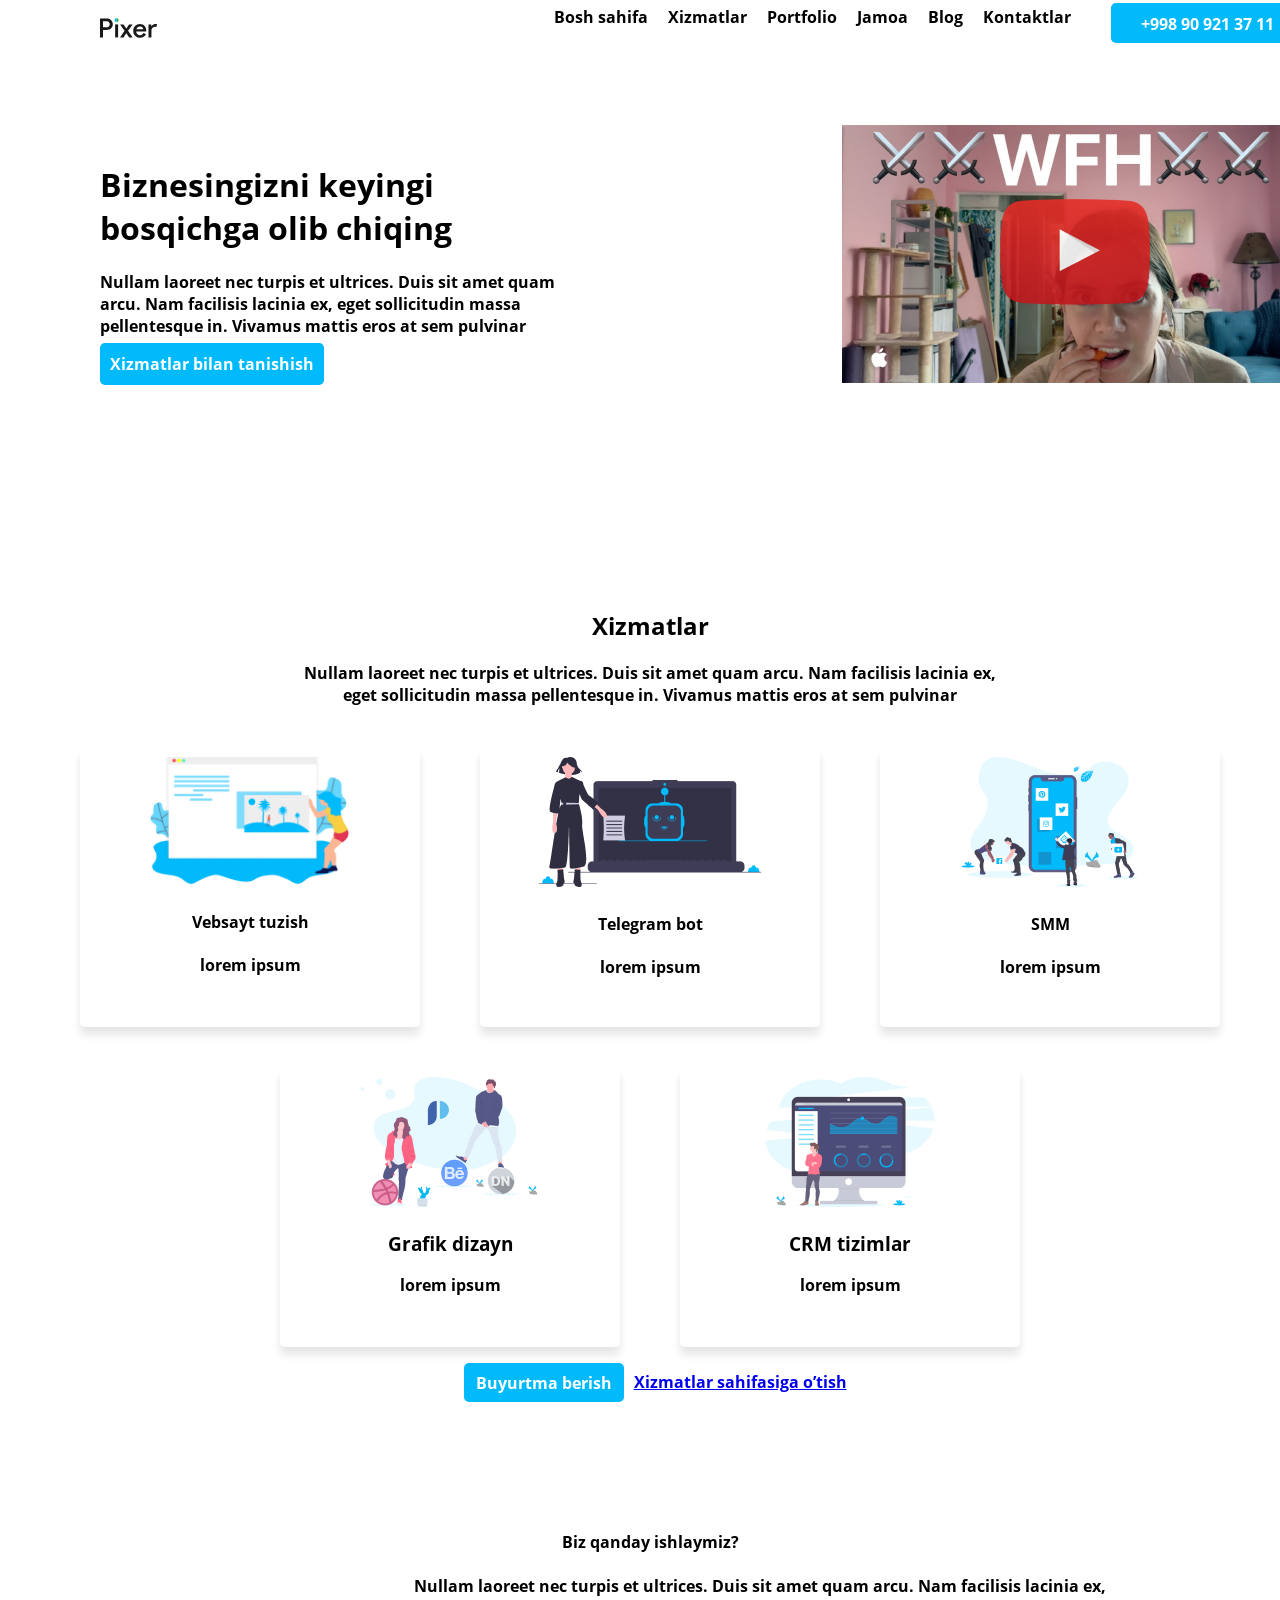
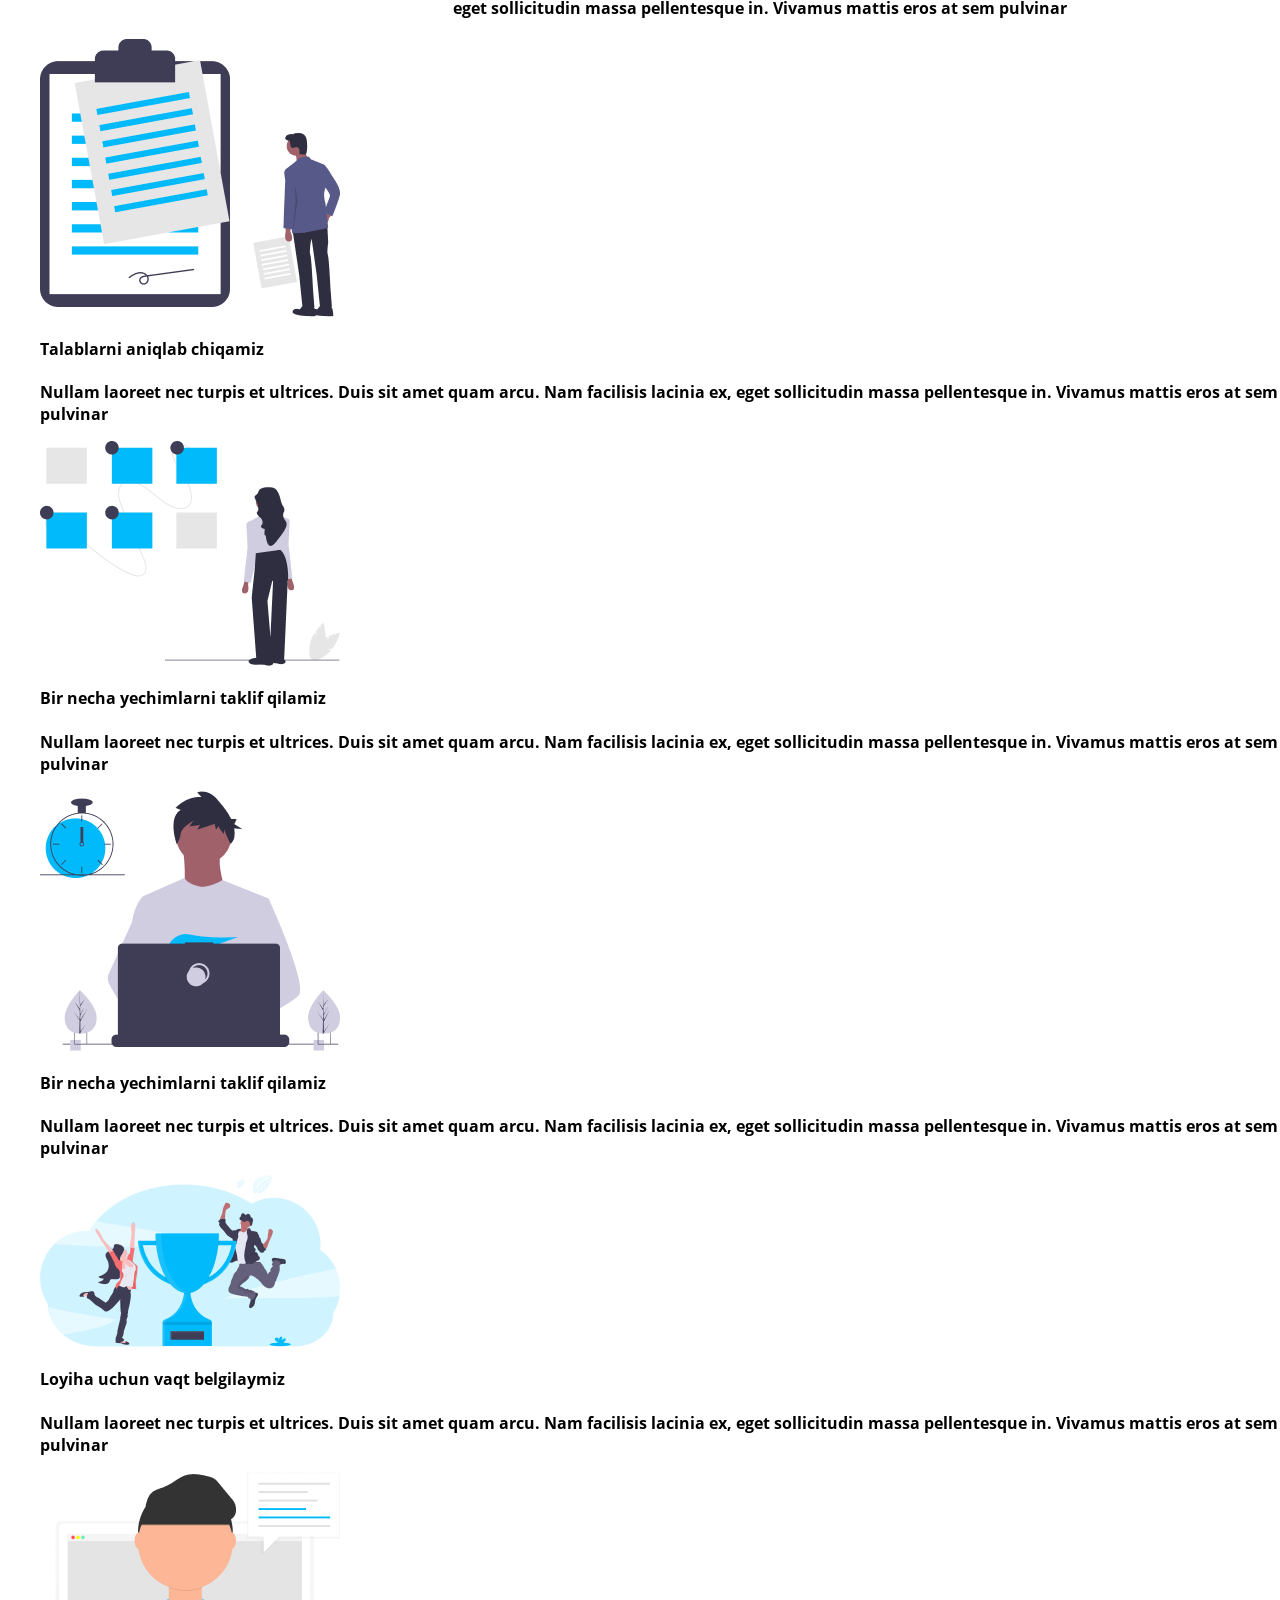
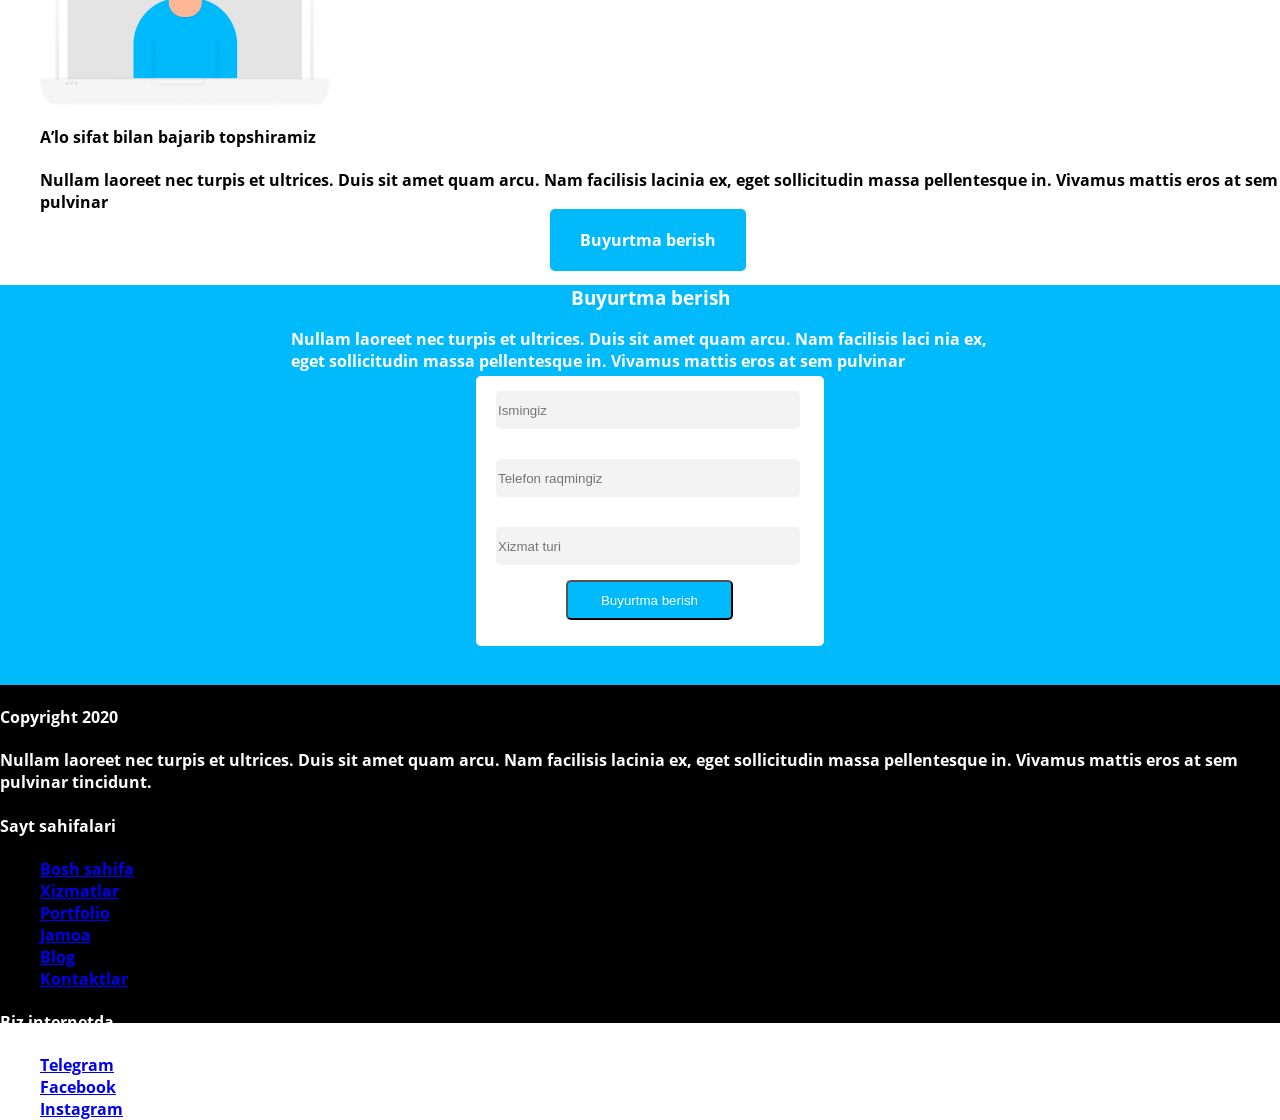
==== index.html @ ccc2ff56 "first exam" ====
<!DOCTYPE html>
<html lang="en">
<head>
    <meta charset="UTF-8">
    <meta http-equiv="X-UA-Compatible" content="IE=edge">
    <meta name="viewport" content="width=device-width, initial-scale=1.0">
    <title>Imtihon</title>
    <link rel="stylesheet" href="css/notmalize.css">
    <link rel="stylesheet" href="css/style.css">
    <link rel="stylesheet" href="css/fonts.css">
</head>
<body>
    <div class="container">
        <div class="sitenav">
            <img class="logo" src="img/logo.svg" alt="logo">
            <nav class="nav">
                <ul class="list">
                    
                    <li><a class="link no1" href="#">Bosh sahifa</a></li>
                    <li><a class="link no2" href="#">Xizmatlar</a></li>
                        <div class="dropdown_menu">
                            <ul class="sub-menu">
                                <li class="sub-menu-item"><a class="sub-menu-link" href="#">Prising</a></li>
                                <li><a href="#">Prising</a></li>
                                <li><a href="#">Prising</a></li>
                                <li><a href="#">Prising</a></li>
                            </ul>
                        </div>                    

                    <li><a class="link" href="#">Portfolio</a></li>
                    <li><a class="link" href="#">Jamoa</a></li>
                    <li><a class="link" href="#">Blog</a></li>
                    <li><a class="link" href="#">Kontaktlar</a></li>
                    
                </ul>
                <a class="nav_btn" href="#">+998 90 921 37 11</a>
            </nav>
        </div>
        
        
        <header class="header">
            <div class="header_text_wrapper">
                
                <h1 class="header_h1">Biznesingizni keyingi bosqichga
                    olib chiqing</h1>
                    <p class="header_text">Nullam laoreet nec turpis et ultrices. Duis sit amet quam arcu. Nam facilisis lacinia ex, eget sollicitudin massa pellentesque in. Vivamus mattis eros at sem pulvinar</p>
                    <a class="header_btn" href="#">Xizmatlar bilan tanishish</a>
                </div>
                <a href="https://www.youtube.com/watch?v=9zRiE1X4mCI"><img  class="youtube" src="img/youtube.png" alt="you tube"></a>
                
            </header>
            <!-- heade finished -->
            
            <!-- start main -->
            <main>
                <h2 class="main_h2">Xizmatlar</h2>
                <p class="main_text">Nullam laoreet nec turpis et ultrices. Duis sit amet quam arcu. Nam facilisis lacinia ex, eget sollicitudin massa pellentesque in. Vivamus mattis eros at sem pulvinar</p>
                <div class="main_box_wrapper">
                    <div class="main_box">
                        <a href="newweb.html">
                            <img src="img/website-illustration.png" alt="web site" width="200">
                            <h4>Vebsayt tuzish</h4>
                            <p>lorem ipsum</p>
                        </a> 
                        
                    </div>
                    <div class="main_box">
                        <a href="newweb.html">
                            <img src="img/bot-illustration.png" alt="bot">
                            <h4 class="boxca">Telegram bot</h4>
                            <p>lorem ipsum</p>
                        </a>
                    </div>
                    <div class="main_box">
                        <a href="newweb.html">
                            <img src="img/smm-illustration.png" alt="smm">
                            <h4>SMM</h4>
                            <p>lorem ipsum</p>
                        </a>
                    </div>
                    <div class="main_box">
                        <a href="newweb.html">
                            <img src="img/design-illustration.png" alt="design">
                            <h3>Grafik dizayn</h3>
                            <p>lorem ipsum</p>
                        </a>
                    </div>
                    <div class="main_box">
                        <a href="newweb.html">
                            <img src="img/crm-illustration.png" alt="crm">
                            <h3>CRM tizimlar</h3>
                            <p>lorem ipsum</p>
                        </a>
                    </div>
                </div>
                <div class="servis">
                    <a class="servis_link" href="#">Buyurtma berish</a>
                    <a class="servis_link2" href="#">Xizmatlar sahifasiga o’tish</a>
                </div>
            </main>
            
            <!-- main finished -->
            <!--             
                start main 2 -->
                <footer class="servises">
                    
                    <h4 class="servises_h3">Biz qanday ishlaymiz?</h4>
                    <p class="servises_text">Nullam laoreet nec turpis et ultrices. Duis sit amet quam arcu. Nam facilisis lacinia ex, eget sollicitudin massa pellentesque in. Vivamus mattis eros at sem pulvinar</p>
                    <ul>
                        <li class="step1"><img src="img/step1.png" alt="step1">
                            <li><h4>Talablarni aniqlab chiqamiz</h4><p>Nullam laoreet nec turpis et ultrices. Duis sit amet quam arcu. Nam facilisis lacinia ex, eget sollicitudin massa pellentesque in. Vivamus mattis eros at sem pulvinar</p></li>
                        
                        <li class="step1"><img src="img/step2.png" alt="step2"><li><h4>Bir necha yechimlarni taklif qilamiz</h4><p>Nullam laoreet nec turpis et ultrices. Duis sit amet quam arcu. Nam facilisis lacinia ex, eget sollicitudin massa pellentesque in. Vivamus mattis eros at sem pulvinar</p></li>
                        <li class="step1"><img src="img/step3.png" alt="step3"><li><h4>Bir necha yechimlarni taklif qilamiz</h4><p>Nullam laoreet nec turpis et ultrices. Duis sit amet quam arcu. Nam facilisis lacinia ex, eget sollicitudin massa pellentesque in. Vivamus mattis eros at sem pulvinar</p></li>
                        <li class="step1"><img src="img/step4.png" alt="step4"><li><h4>Loyiha uchun vaqt belgilaymiz</h4><p>Nullam laoreet nec turpis et ultrices. Duis sit amet quam arcu. Nam facilisis lacinia ex, eget sollicitudin massa pellentesque in. Vivamus mattis eros at sem pulvinar</p></li>
                        <li class="step1"><img src="img/step5.png" alt="step5"><li>
                            <h4>A’lo sifat bilan bajarib topshiramiz</h4><p>Nullam laoreet nec turpis et ultrices. Duis sit amet quam arcu. Nam facilisis lacinia ex, eget sollicitudin massa pellentesque in. Vivamus mattis eros at sem pulvinar</p></li>
                            
                        </ul>
                        <a class="step_btn" href="#">Buyurtma berish</a>
                    </footer>
                    
                    
                    
                    <section class="footer">
                        <h3 class="footer_h3">Buyurtma berish</h3>
                        <p class="footer_text">Nullam laoreet nec turpis et ultrices. Duis sit amet quam arcu. Nam facilisis laci nia ex, eget sollicitudin massa pellentesque in. Vivamus mattis eros at sem pulvinar</p>
                        <div class="footer_box">
                            <form class="form" action="https://echo.htmlacademy.com" method="POST">
                                <input type="text" required id="name"  placeholder="Ismingiz" name="text">
                                <input type="text" required id="number" placeholder="Telefon raqmingiz" name="text">
                                <input list="browsers" name="browser" id="browser" required placeholder="Xizmat turi">
                                <datalist id="browsers">
                                    <option value="Edge">
                                        <option value="Firefox">
                                            <option value="Chrome">
                                                <option value="Opera">
                                                    <option value="Safari">
                                                    </datalist>
                                                    <button class="form_btn" type="submit">Buyurtma berish</button>
                                                </form>   
                                            </div>
                                        </section>
                                        <!-- footer finished -->
                                        
                                        <!-- start footermenu -->
                                        
                                        <footer class="footermenu">
                                            <div class="footer_container">
                                                <div class="footer-main">
                                                     <div class="footer-block_hover">                                          
                                                         <h4>Copyright 2020</h4>
                                                        <p>Nullam laoreet nec turpis et ultrices. Duis sit amet quam arcu. Nam facilisis lacinia ex, eget sollicitudin massa pellentesque in. Vivamus mattis eros at sem pulvinar tincidunt.</p>
                                                    </div>
                                                    <div class="footer-block-2">
                                                        <h4>Sayt sahifalari</h4>
                                                        <ul class="footer-list hover">
                                                            <li><a href="#">Bosh sahifa</a></li>
                                                            <li><a href="#">Xizmatlar</a></li>
                                                            <li><a href="#">Portfolio</a></li>
                                                            <li><a href="#">Jamoa</a></li>
                                                            <li><a href="#">Blog</a></li>
                                                            <li><a href="#">Kontaktlar</a></li>
                                                        </ul>
                                                    </div>
                                                    <div class="footer-block-3">
                                                        <h4>Biz internetda</h4>
                                                        <ul class="footer-block-3_list hover">
                                                            <li><a href="https://tgram.ru/blog/tag/t-me/">Telegram</a></li>
                                                            <li><a href="https://www.Facebook.com/">Facebook</a></li>
                                                            <li><a href="https://www.instagram.com/">Instagram</a></li>
                                                        </ul>
                                                    </div>
                                                 </div>                    
                                                </div>                        
                                         </footer>
                                   </div>   
                                 </body>
                             </html>
---- css/style.css ----
body{
    margin: 0;
    padding: 0;
    font-family: open sans;
    
}
.container{
    position: relative;
    width: 1300px;
    height: 3910px;
    background:#ffffff;
    
}

.sitenav{
    display: flex;
    align-items: center;
    height: 46px;
    width: 1300px;
    left: 0px;
    top: 0px;
    background-color:#fff;
    position: fixed;
    
}
.logo{
    position: absolute;
    width: 58px;
    height: 20px;
    left: 100px;
    top: 18px;
    
}


.nav{
    display: flex;
    
    align-items: center;
    margin-left: auto;
}
.list,.link{
    color:black;
    display: flex;
    justify-content:space-between;
    list-style-type:none ;
    text-decoration: none;
    margin-right: 20px;
   background-color:black);
   height: 35px; 
    
}
.link:active{
background-color: #191919B2;
color: #fff;

}
.sub-menu{
    display: none;
    position: absolute;
    left: 10px;

}
.menu-item{
    position: relative;
}
.sub-menu-link{
    display: inline-block;
    width: 150px;
    border-bottom: 1px solid red;
    background-color: limegreen;
    color: #fff;
    padding: 10px;
}

.no2:hover{
    box-shadow: 0px -2px 1px  #191919 inset;
}
.nav_btn{
    height: 20px;
    width: 139px;
    color:#ffffff;
    border-radius: 5px;
    padding:10px 20px 10px 30px;
    text-decoration: none;
    background: #00BAFC;  
    
}
.nav_btn:hover{

    background: #FFFFFF;
    box-shadow: 1px 1px 1px  #00BAFC inset,
    1px 1px 1px ;
    color: #00BAFC;
}
.nav_btn:active{
    background-color: #00BAFC99;
color: #ffffff;
box-shadow: none;
}

.header{
    height: 418px;
    width: 1300px;
    margin-top: 45px;
    background-image:url(../img/youtubeimg.png);
    background-repeat: no-repeat;
    background-position: right;
    display: flex;
    align-items: center;
    
}
.youtube{
    margin-left:430px;
}
.header_text_wrapper{
    height: 224px;
    width: 470px;
    margin-left: 100px;
}
.header_btn{
    height: 40px;
    width: 232px;
    background-color: #00BAFC;
    border-radius: 5px;
    margin-top: -4px;
    color: #fff;
    font-weight: bold;
    text-decoration: none;
    padding: 10px;
}

.header_btn:hover{
    background: #00BAFCCC;

}
.header_btn:active{
    background: #00BAFC99;

}
/* finished header */

/* start main */
main{
    height: 879px;
    width: 1300px;
    padding: 56px 0px 56px 0px;
    
}
.main_h2{
    padding-top: 70px;
    text-align: center;
    
}
.main_text{
    text-align: center;
    height: 48px;
    width: 719px;
    margin: 0 auto;
}



.main_box_wrapper{
    height: 576px;
    width: 1300px;
    display: flex;
    justify-content:center;
    flex-wrap: wrap;
    margin-top: 17px;
    
}
.main_box{
    height: 260px;
    width: 320px;
    border-radius: 5px;
    background-color: #fff;
    box-shadow: 0px 8px 8px rgba(0, 0, 0, 0.1);border-radius: 5px;
    text-align: center;
    margin:20px 30px ;
    padding: 10px;
    
}
.main_box :nth-child(even){
    margin-left: auto;
}
.main_box:hover{
    box-shadow: 0px 12px 21px 0px #0000001A;

}
.main_box:active{
    box-shadow: 0px 4px 4px 0px #00000033;

}
.main_box a{
    text-decoration: none;
    color: black;
}
.servis{
    display: flex;
    justify-content: center;
    align-items: center;
}
.servis_link{
    text-align: center;
    padding-top: 9px;
    height: 30px;
    width: 160px;
    border-radius: 5px;
    background-color: #00BAFC;
    text-decoration: none;
    margin: 60px 10px ;
    color: #fff;
}
/* main finished */

/*  started servises */
.servises{
    height: 1900px;
    width: 1300px;
    background-color:white;
    padding: 56px 0px 56px 0px;
    
}

.servises_text{
    width: 719px;
height: 48px;
text-align: center;
margin-left: 400px;
}

.servises_h3{
    text-align: center;
}
ul{
    list-style-type: none;

}
.servise{
    width:200px;
    background-image: url(../img/step1.png);
    background-repeat: no-repeat;
    background-size: contain;
}
.step1{
    display: flex;
}
.step1:nth-child(even){
    margin-left: 500px;
}

.step_btn{
    height: 60px;
    width: 167px;
   margin-left: 550px;
    border-radius: 5px;
    padding: 20px 30px;
    background-color: #00BAFC;
    text-decoration: none;
    color: white;


}
















/* finished servises */

/* start footer */



.footer_h3{
    text-align: center;
    color: #ffffff;
}
.footer_text{
    margin: 0 auto;
    height: 48px;
    width: 719px;
    color: #ffffff;
    
    
}
.form{
    height: 270px;
    width: 348px;
    margin: 0 auto;
    border-radius: 5px;
    background-color: #ffffff;
}
input{
    height: 36px;
    margin: 15px;
    width: 300px;
    margin-left: 20px;
    border-radius: 5px;
    border: none;
background-color:rgba(243, 243, 243, 1);

}
.form_btn{
    height: 40px;
width: 167px;
margin-left: 90px;
border-radius: 5px;
padding: 8px 16px 8px 16px;
background-color: rgba(0, 186, 252, 1);
color: #ffffff;
}
/* footer finished */
/* start footer menu */

.footer{
    
    width: 100%;
    height: 400px;
    background-color: #00BAFC;
    
}

.footermenu_text_wrapper{
    color:white;
    height: 200px;
    width: 350px;
    margin-left: 80px;
} 


.footerlist{
    list-style-type: none;
}
.footerlink{
    text-decoration: none;
  margin-left: -150px;
    padding-top: 9px;
    color: #fff;
}

/* vvvv */

.footermenu{
    height: 338px;
    width: 1300px;
    background-color: black;
    color: #fff;
    display: flex;
    
}
---- css/fonts.css ----
/* open-sans-italic - latin */
@font-face {
    font-family: 'Open Sans';
    font-style: italic;
    font-weight: 400;
    src: local(''),
         url('../fonts/open-sans-v18-latin-italic.woff2') format('woff2'), /* Chrome 26+, Opera 23+, Firefox 39+ */
         url('../fonts/open-sans-v18-latin-italic.woff') format('woff'); /* Chrome 6+, Firefox 3.6+, IE 9+, Safari 5.1+ */
  }
  /* open-sans-700 - latin */
  @font-face {
    font-family: 'Open Sans';
    font-style: normal;
    font-weight: 700;
    src: local(''),
         url('../fonts/open-sans-v18-latin-700.woff2') format('woff2'), /* Chrome 26+, Opera 23+, Firefox 39+ */
         url('../fonts/open-sans-v18-latin-700.woff') format('woff'); /* Chrome 6+, Firefox 3.6+, IE 9+, Safari 5.1+ */
  }
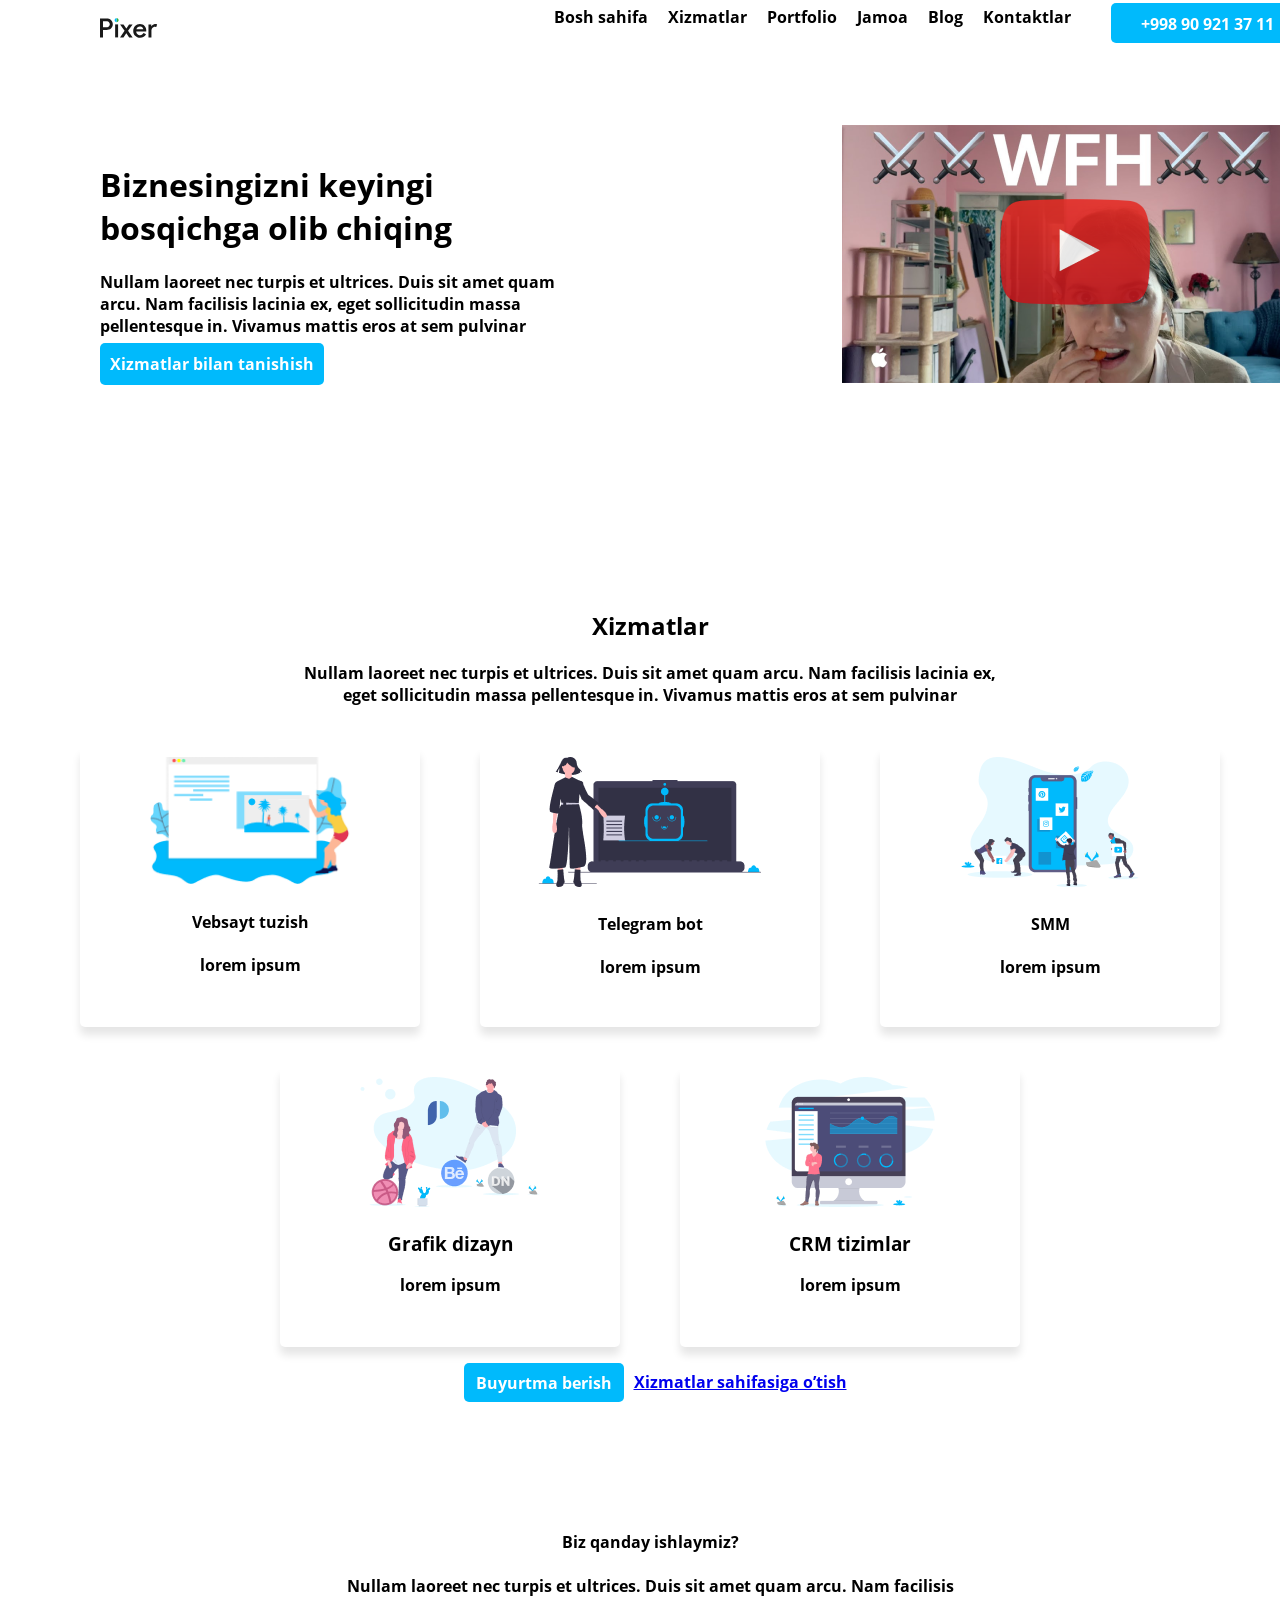
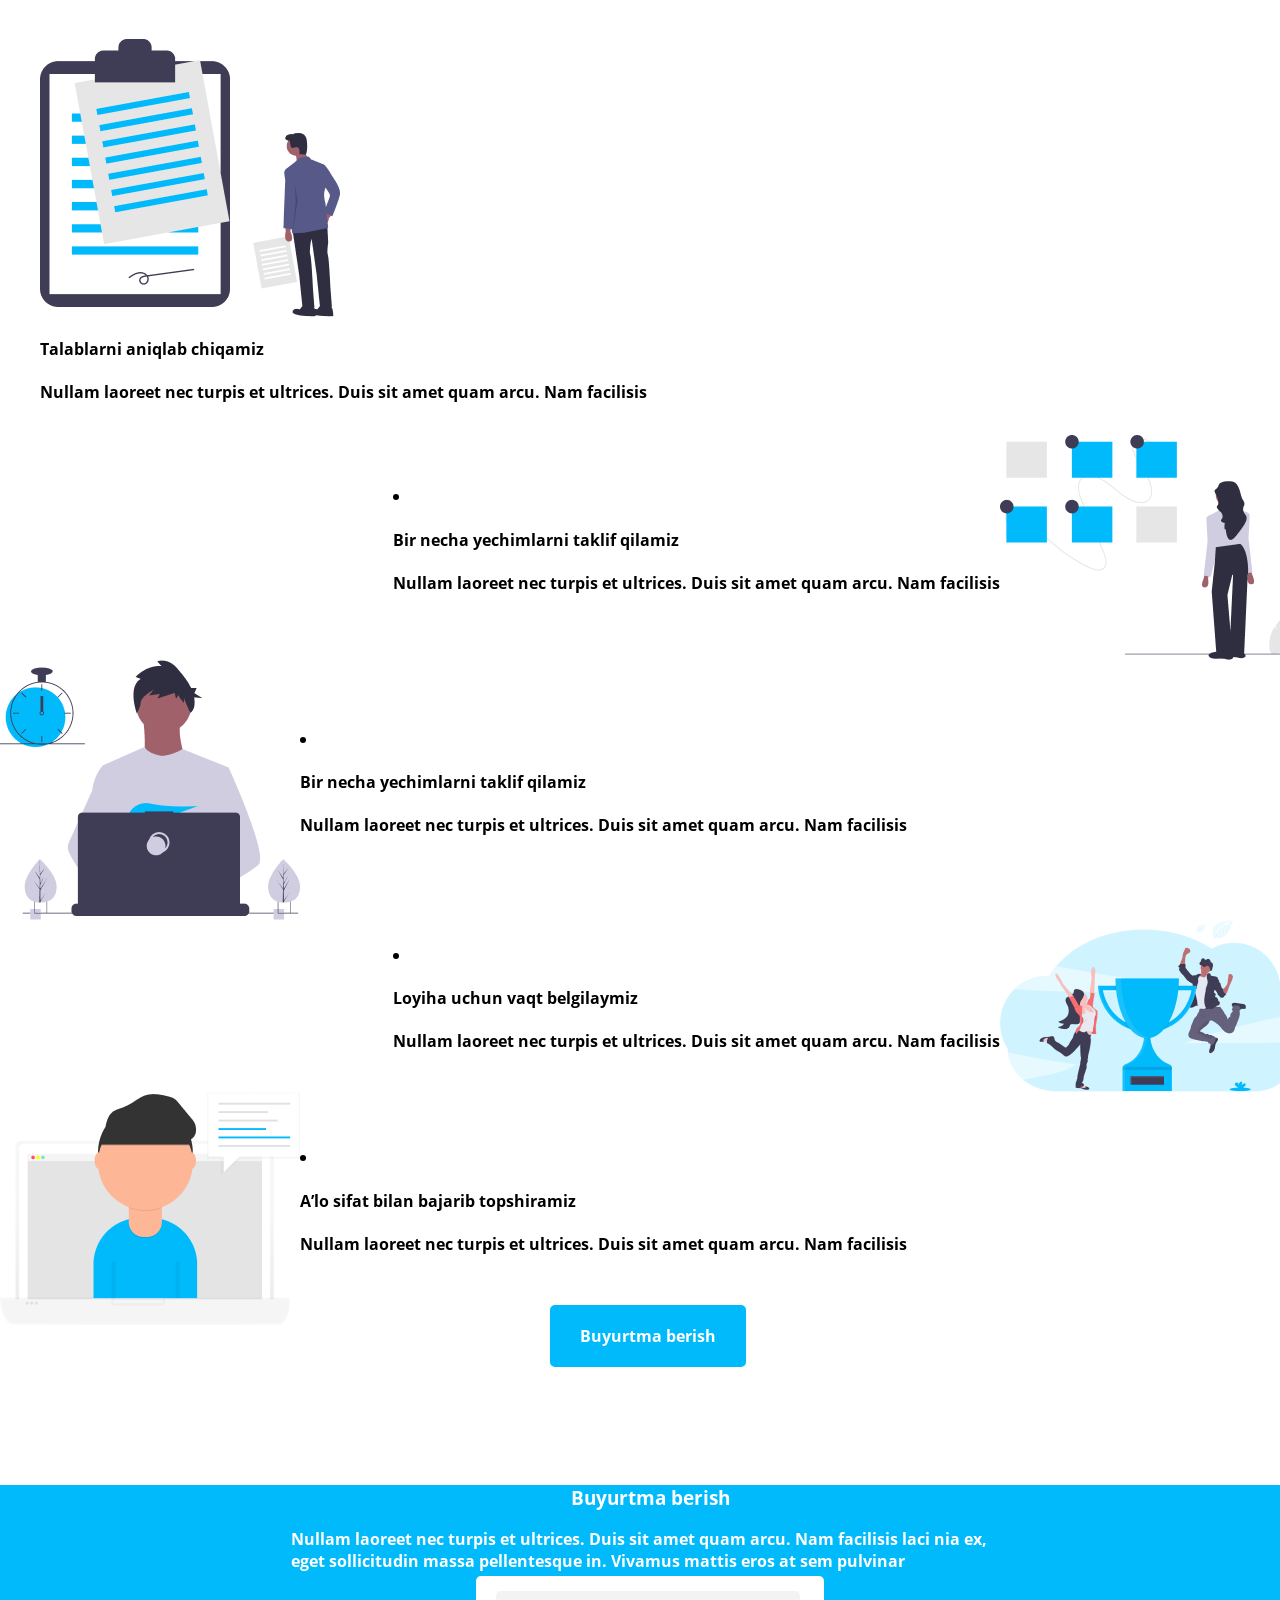
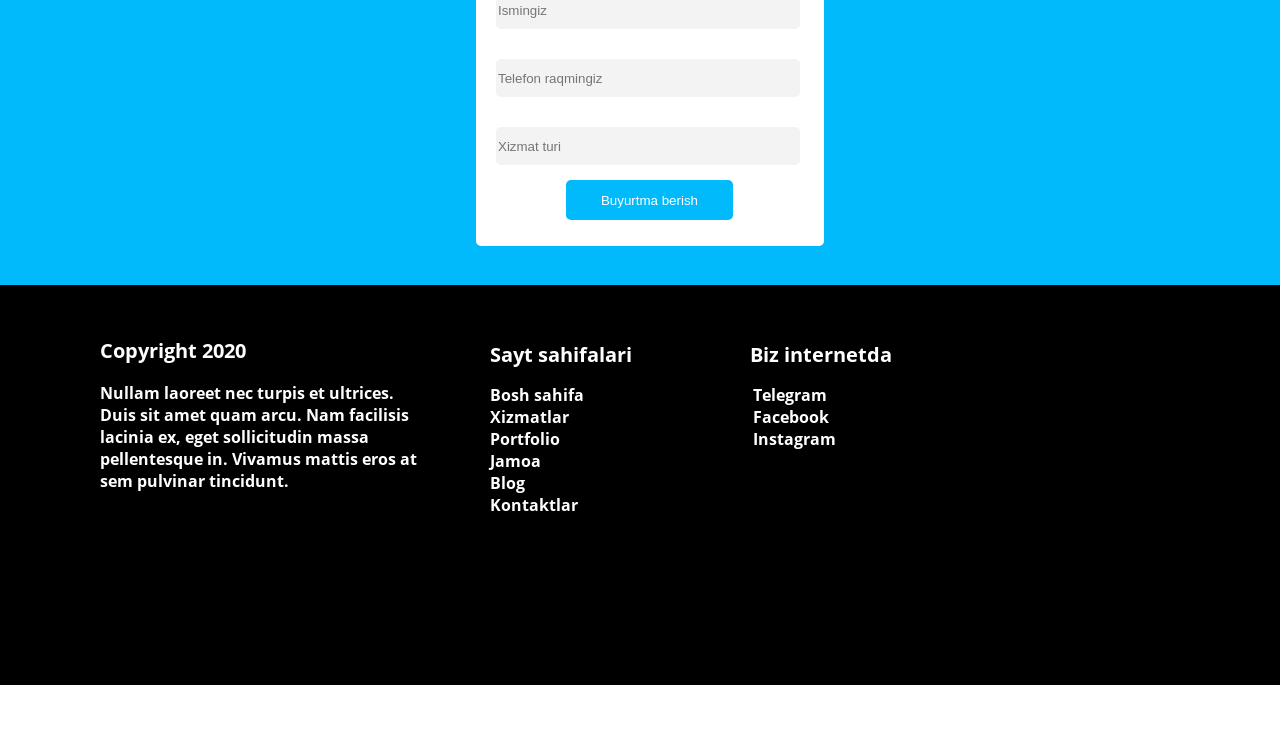
==== commit ac8967ae: "added minify" ====
--- a/index.html
+++ b/index.html
@@ -17,16 +17,7 @@
                 <ul class="list">
                     
                     <li><a class="link no1" href="#">Bosh sahifa</a></li>
-                    <li><a class="link no2" href="#">Xizmatlar</a></li>
-                        <div class="dropdown_menu">
-                            <ul class="sub-menu">
-                                <li class="sub-menu-item"><a class="sub-menu-link" href="#">Prising</a></li>
-                                <li><a href="#">Prising</a></li>
-                                <li><a href="#">Prising</a></li>
-                                <li><a href="#">Prising</a></li>
-                            </ul>
-                        </div>                    
-
+                    <li><a class="link no2" href="xizmatlar.html">Xizmatlar</a></li>
                     <li><a class="link" href="#">Portfolio</a></li>
                     <li><a class="link" href="#">Jamoa</a></li>
                     <li><a class="link" href="#">Blog</a></li>
@@ -44,7 +35,7 @@
                 <h1 class="header_h1">Biznesingizni keyingi bosqichga
                     olib chiqing</h1>
                     <p class="header_text">Nullam laoreet nec turpis et ultrices. Duis sit amet quam arcu. Nam facilisis lacinia ex, eget sollicitudin massa pellentesque in. Vivamus mattis eros at sem pulvinar</p>
-                    <a class="header_btn" href="#">Xizmatlar bilan tanishish</a>
+                    <a class="header_btn" href="xizmatlar.html">Xizmatlar bilan tanishish</a>
                 </div>
                 <a href="https://www.youtube.com/watch?v=9zRiE1X4mCI"><img  class="youtube" src="img/youtube.png" alt="you tube"></a>
                 
@@ -57,7 +48,7 @@
                 <p class="main_text">Nullam laoreet nec turpis et ultrices. Duis sit amet quam arcu. Nam facilisis lacinia ex, eget sollicitudin massa pellentesque in. Vivamus mattis eros at sem pulvinar</p>
                 <div class="main_box_wrapper">
                     <div class="main_box">
-                        <a href="newweb.html">
+                        <a href="xizmatlar.html">
                             <img src="img/website-illustration.png" alt="web site" width="200">
                             <h4>Vebsayt tuzish</h4>
                             <p>lorem ipsum</p>
@@ -65,28 +56,28 @@
                         
                     </div>
                     <div class="main_box">
-                        <a href="newweb.html">
+                        <a href="xizmatlar.html">
                             <img src="img/bot-illustration.png" alt="bot">
                             <h4 class="boxca">Telegram bot</h4>
                             <p>lorem ipsum</p>
                         </a>
                     </div>
                     <div class="main_box">
-                        <a href="newweb.html">
+                        <a href="xizmatlar.html">
                             <img src="img/smm-illustration.png" alt="smm">
                             <h4>SMM</h4>
                             <p>lorem ipsum</p>
                         </a>
                     </div>
                     <div class="main_box">
-                        <a href="newweb.html">
+                        <a href="xizmatlar.html">
                             <img src="img/design-illustration.png" alt="design">
                             <h3>Grafik dizayn</h3>
                             <p>lorem ipsum</p>
                         </a>
                     </div>
                     <div class="main_box">
-                        <a href="newweb.html">
+                        <a href="xizmatlar.html">
                             <img src="img/crm-illustration.png" alt="crm">
                             <h3>CRM tizimlar</h3>
                             <p>lorem ipsum</p>
@@ -95,7 +86,7 @@
                 </div>
                 <div class="servis">
                     <a class="servis_link" href="#">Buyurtma berish</a>
-                    <a class="servis_link2" href="#">Xizmatlar sahifasiga o’tish</a>
+                    <a class="servis_link2" href="xizmatlar.html">Xizmatlar sahifasiga o’tish</a>
                 </div>
             </main>
             
@@ -105,18 +96,28 @@
                 <footer class="servises">
                     
                     <h4 class="servises_h3">Biz qanday ishlaymiz?</h4>
-                    <p class="servises_text">Nullam laoreet nec turpis et ultrices. Duis sit amet quam arcu. Nam facilisis lacinia ex, eget sollicitudin massa pellentesque in. Vivamus mattis eros at sem pulvinar</p>
-                    <ul>
-                        <li class="step1"><img src="img/step1.png" alt="step1">
-                            <li><h4>Talablarni aniqlab chiqamiz</h4><p>Nullam laoreet nec turpis et ultrices. Duis sit amet quam arcu. Nam facilisis lacinia ex, eget sollicitudin massa pellentesque in. Vivamus mattis eros at sem pulvinar</p></li>
+                    <p class="servises_text">Nullam laoreet nec turpis et ultrices. Duis sit amet quam arcu. Nam facilisis</p>
+                        <div class="stek">
+                        <ul>
+                            <li class="step1"><img src="img/step1.png" alt="step1">
+                                        <li><h4>Talablarni aniqlab chiqamiz</h4><p>Nullam laoreet nec turpis et ultrices. Duis sit amet quam arcu. Nam facilisis </p></li>
+                             </div>   
+                             <div class="stek">      
+                                <li class="step1"><img src="img/step2.png" alt="step2"><li><h4>Bir necha yechimlarni taklif qilamiz</h4><p>Nullam laoreet nec turpis et ultrices. Duis sit amet quam arcu. Nam facilisis</p></li> 
+                            </div>  
                         
-                        <li class="step1"><img src="img/step2.png" alt="step2"><li><h4>Bir necha yechimlarni taklif qilamiz</h4><p>Nullam laoreet nec turpis et ultrices. Duis sit amet quam arcu. Nam facilisis lacinia ex, eget sollicitudin massa pellentesque in. Vivamus mattis eros at sem pulvinar</p></li>
-                        <li class="step1"><img src="img/step3.png" alt="step3"><li><h4>Bir necha yechimlarni taklif qilamiz</h4><p>Nullam laoreet nec turpis et ultrices. Duis sit amet quam arcu. Nam facilisis lacinia ex, eget sollicitudin massa pellentesque in. Vivamus mattis eros at sem pulvinar</p></li>
-                        <li class="step1"><img src="img/step4.png" alt="step4"><li><h4>Loyiha uchun vaqt belgilaymiz</h4><p>Nullam laoreet nec turpis et ultrices. Duis sit amet quam arcu. Nam facilisis lacinia ex, eget sollicitudin massa pellentesque in. Vivamus mattis eros at sem pulvinar</p></li>
+                    <div class="stek">  
+                        <li class="step1"><img src="img/step3.png" alt="step3"><li><h4>Bir necha yechimlarni taklif qilamiz</h4><p>Nullam laoreet nec turpis et ultrices. Duis sit amet quam arcu. Nam facilisis </p></li>
+                    </div>  
+                    <div class="stek">  
+                        <li class="step1"><img src="img/step4.png" alt="step4"><li><h4>Loyiha uchun vaqt belgilaymiz</h4><p>Nullam laoreet nec turpis et ultrices. Duis sit amet quam arcu. Nam facilisis </p></li>
+                    </div>  
+                    <div class="stek">  
                         <li class="step1"><img src="img/step5.png" alt="step5"><li>
-                            <h4>A’lo sifat bilan bajarib topshiramiz</h4><p>Nullam laoreet nec turpis et ultrices. Duis sit amet quam arcu. Nam facilisis lacinia ex, eget sollicitudin massa pellentesque in. Vivamus mattis eros at sem pulvinar</p></li>
-                            
-                        </ul>
+                            <h4>A’lo sifat bilan bajarib topshiramiz</h4><p>Nullam laoreet nec turpis et ultrices. Duis sit amet quam arcu. Nam facilisis </p></li>
+                         
+                        </div> 
+
                         <a class="step_btn" href="#">Buyurtma berish</a>
                     </footer>
                     
@@ -148,7 +149,7 @@
                                         <footer class="footermenu">
                                             <div class="footer_container">
                                                 <div class="footer-main">
-                                                     <div class="footer-block_hover">                                          
+                                                     <div class="footer-block hover">                                          
                                                          <h4>Copyright 2020</h4>
                                                         <p>Nullam laoreet nec turpis et ultrices. Duis sit amet quam arcu. Nam facilisis lacinia ex, eget sollicitudin massa pellentesque in. Vivamus mattis eros at sem pulvinar tincidunt.</p>
                                                     </div>
@@ -166,7 +167,7 @@
                                                     <div class="footer-block-3">
                                                         <h4>Biz internetda</h4>
                                                         <ul class="footer-block-3_list hover">
-                                                            <li><a href="https://tgram.ru/blog/tag/t-me/">Telegram</a></li>
+                                                            <li><a href="https://tgram.u/">Telegram</a></li>
                                                             <li><a href="https://www.Facebook.com/">Facebook</a></li>
                                                             <li><a href="https://www.instagram.com/">Instagram</a></li>
                                                         </ul>
--- a/css/style.css
+++ b/css/style.css
@@ -2,13 +2,12 @@
     margin: 0;
     padding: 0;
     font-family: open sans;
-    
 }
 .container{
     position: relative;
     width: 1300px;
     height: 3910px;
-    background:#ffffff;
+    background-color:#ffffff;
     
 }
 
@@ -29,10 +28,14 @@
     height: 20px;
     left: 100px;
     top: 18px;
-    
-}
-
-
+  
+}
+.logo:hover{
+    opacity: 0.8;
+}
+.logo:active{
+    opacity: 0.4;
+}
 .nav{
     display: flex;
     
@@ -46,32 +49,15 @@
     list-style-type:none ;
     text-decoration: none;
     margin-right: 20px;
-   background-color:black);
-   height: 35px; 
+    height: 35px; 
     
 }
 .link:active{
-background-color: #191919B2;
-color: #fff;
-
-}
-.sub-menu{
-    display: none;
-    position: absolute;
-    left: 10px;
-
-}
-.menu-item{
-    position: relative;
-}
-.sub-menu-link{
-    display: inline-block;
-    width: 150px;
-    border-bottom: 1px solid red;
-    background-color: limegreen;
+    background-color: #191919B2;
     color: #fff;
-    padding: 10px;
-}
+    
+}
+
 
 .no2:hover{
     box-shadow: 0px -2px 1px  #191919 inset;
@@ -87,7 +73,7 @@
     
 }
 .nav_btn:hover{
-
+    
     background: #FFFFFF;
     box-shadow: 1px 1px 1px  #00BAFC inset,
     1px 1px 1px ;
@@ -95,8 +81,8 @@
 }
 .nav_btn:active{
     background-color: #00BAFC99;
-color: #ffffff;
-box-shadow: none;
+    color: #ffffff;
+    box-shadow: none;
 }
 
 .header{
@@ -132,11 +118,11 @@
 
 .header_btn:hover{
     background: #00BAFCCC;
-
+    
 }
 .header_btn:active{
     background: #00BAFC99;
-
+    
 }
 /* finished header */
 
@@ -175,22 +161,20 @@
     width: 320px;
     border-radius: 5px;
     background-color: #fff;
-    box-shadow: 0px 8px 8px rgba(0, 0, 0, 0.1);border-radius: 5px;
+    box-shadow: 0px 8px 8px rgba(0, 0, 0, 0.1);
+    border-radius: 5px;
     text-align: center;
     margin:20px 30px ;
     padding: 10px;
     
 }
-.main_box :nth-child(even){
-    margin-left: auto;
-}
 .main_box:hover{
     box-shadow: 0px 12px 21px 0px #0000001A;
-
+    
 }
 .main_box:active{
     box-shadow: 0px 4px 4px 0px #00000033;
-
+    
 }
 .main_box a{
     text-decoration: none;
@@ -212,11 +196,12 @@
     margin: 60px 10px ;
     color: #fff;
 }
+ 
 /* main finished */
 
 /*  started servises */
 .servises{
-    height: 1900px;
+    height: 1500px;
     width: 1300px;
     background-color:white;
     padding: 56px 0px 56px 0px;
@@ -225,9 +210,9 @@
 
 .servises_text{
     width: 719px;
-height: 48px;
-text-align: center;
-margin-left: 400px;
+    height: 48px;
+    text-align: center;
+    margin:0 auto;
 }
 
 .servises_h3{
@@ -235,7 +220,7 @@
 }
 ul{
     list-style-type: none;
-
+    
 }
 .servise{
     width:200px;
@@ -245,38 +230,32 @@
 }
 .step1{
     display: flex;
-}
-.step1:nth-child(even){
+    justify-content: space-between;
+}
+.stek{
+    display: flex;
+    align-items: center;
+}
+.stek:nth-child(even){
+    flex-direction: row-reverse
+}
+.step1 li{
     margin-left: 500px;
+    width: 400px;
 }
 
 .step_btn{
     height: 60px;
     width: 167px;
-   margin-left: 550px;
+    margin-left: 550px;
     border-radius: 5px;
     padding: 20px 30px;
     background-color: #00BAFC;
     text-decoration: none;
     color: white;
-
-
-}
-
-
-
-
-
-
-
-
-
-
-
-
-
-
-
+    
+    
+}
 
 /* finished servises */
 
@@ -310,17 +289,18 @@
     margin-left: 20px;
     border-radius: 5px;
     border: none;
-background-color:rgba(243, 243, 243, 1);
-
+    background-color:rgba(243, 243, 243, 1);
+    
 }
 .form_btn{
     height: 40px;
-width: 167px;
-margin-left: 90px;
-border-radius: 5px;
-padding: 8px 16px 8px 16px;
-background-color: rgba(0, 186, 252, 1);
-color: #ffffff;
+    width: 167px;
+    margin-left: 90px;
+    border-radius: 5px;
+    padding: 8px 16px 8px 16px;
+    background-color: rgba(0, 186, 252, 1);
+    color: #ffffff;
+    border: none;
 }
 /* footer finished */
 /* start footer menu */
@@ -346,7 +326,7 @@
 }
 .footerlink{
     text-decoration: none;
-  margin-left: -150px;
+    margin-left: -150px;
     padding-top: 9px;
     color: #fff;
 }
@@ -354,12 +334,62 @@
 /* vvvv */
 
 .footermenu{
-    height: 338px;
-    width: 1300px;
-    background-color: black;
-    color: #fff;
-    display: flex;
-    
-}
-
-
+    height: 400px;
+    width: 1300px;
+    background-color: black;    
+}
+.footer-main{
+    padding: 56px 400px 56px 100px;
+    display: flex;
+}
+.footer-block{
+    color: white;
+    margin-top: -230px;
+}
+.footer-block h4{
+    padding-bottom:25px;
+    font-weight: 700;
+    font-size: 20px;
+    line-height: 24;
+    margin-top: 0px;
+}
+.footer-block p{
+    width: 320px;
+    margin-top:-260px;
+}
+.footer-list{
+    margin-bottom: 8px;
+    margin-left: 30px;
+}
+.footer-list a{
+    text-decoration: none;
+    color: white;
+}
+.footer-block-2 h4{
+    width: 100%;
+    margin: 0;
+    font-weight: 700;
+    font-size: 20px;
+    color: white;
+    margin-left: 70px;
+    padding-right: 87px;
+}
+.footer-block-3 h4{
+    width: 150px;
+    margin: 0;
+    font-weight: 700;  
+    padding-left: 37px;
+    font-size: 20px;
+    color: white;
+}
+.footer-block-3_list a{
+    list-style-type: none;
+    text-decoration: none;
+    color: white;
+}
+.hover a:hover{
+    color: #00bafc;
+}
+.hover:active{
+    opacity: 0.6;
+}
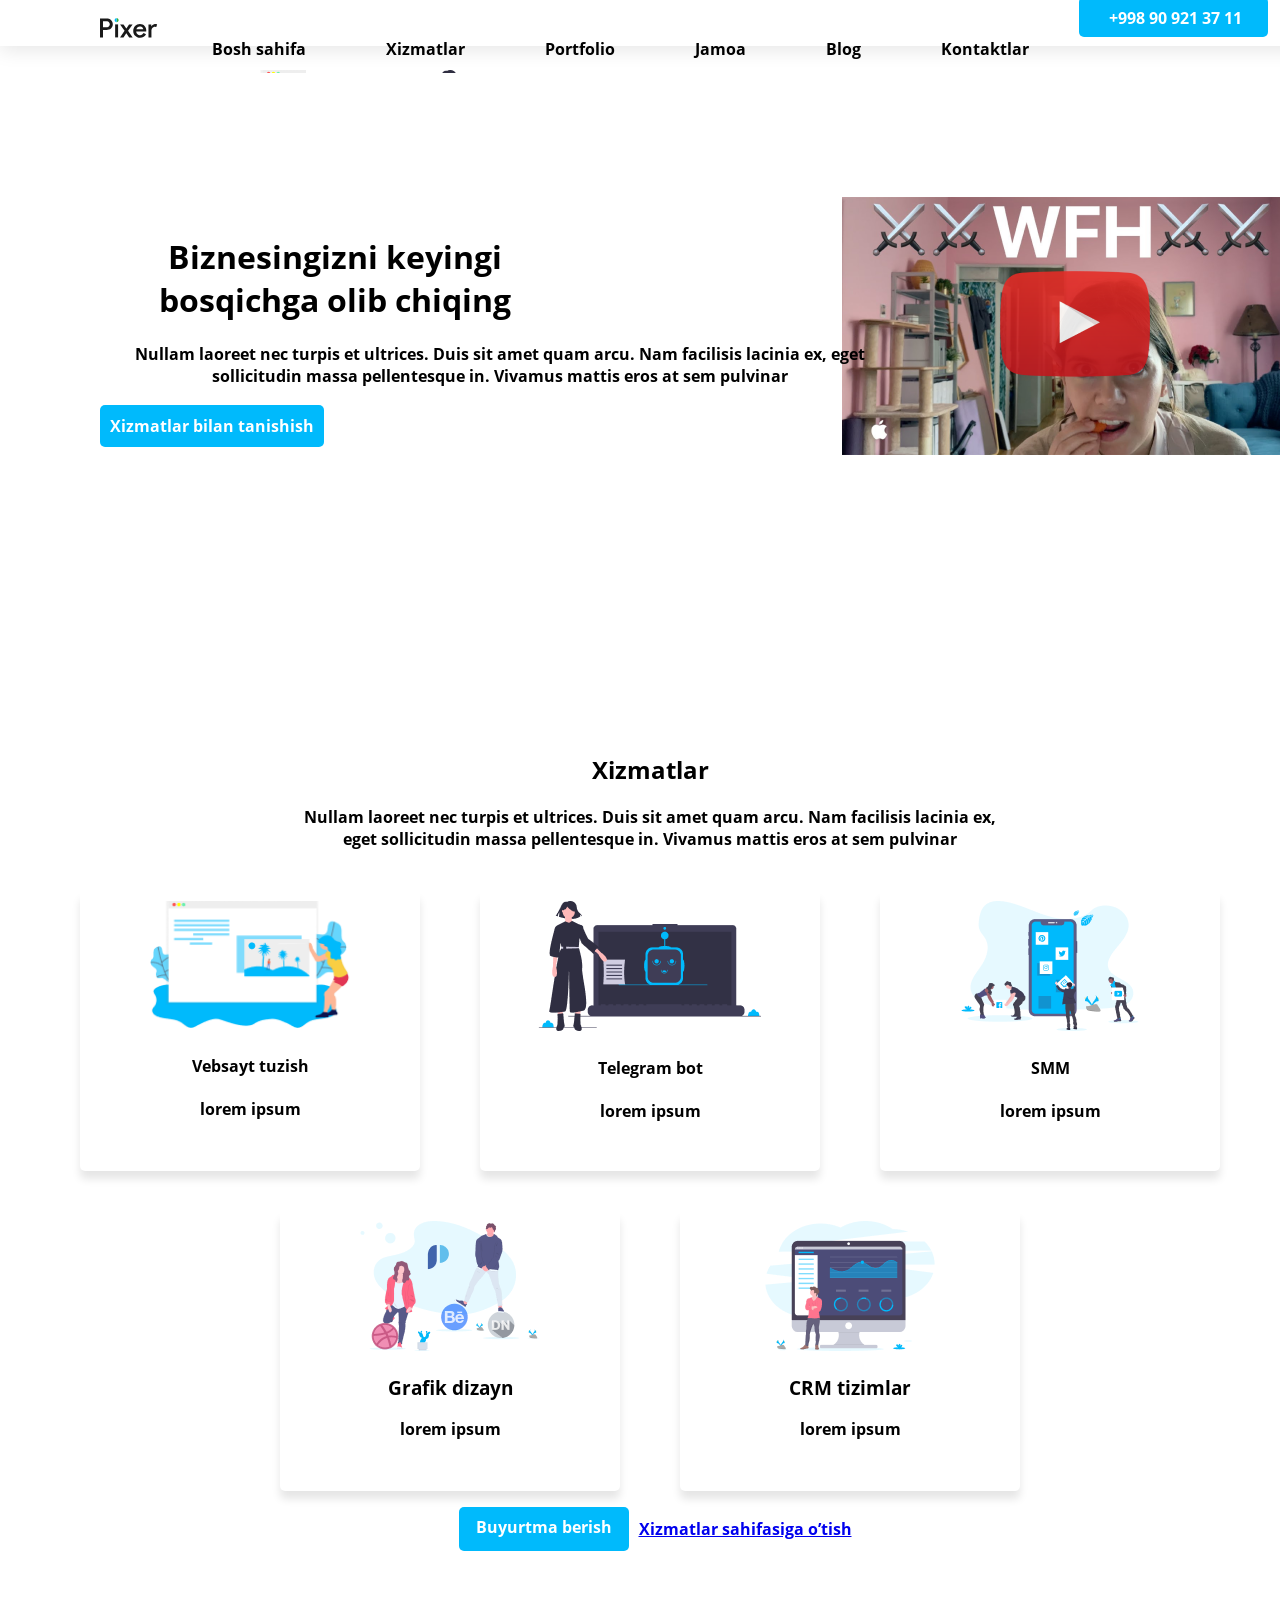
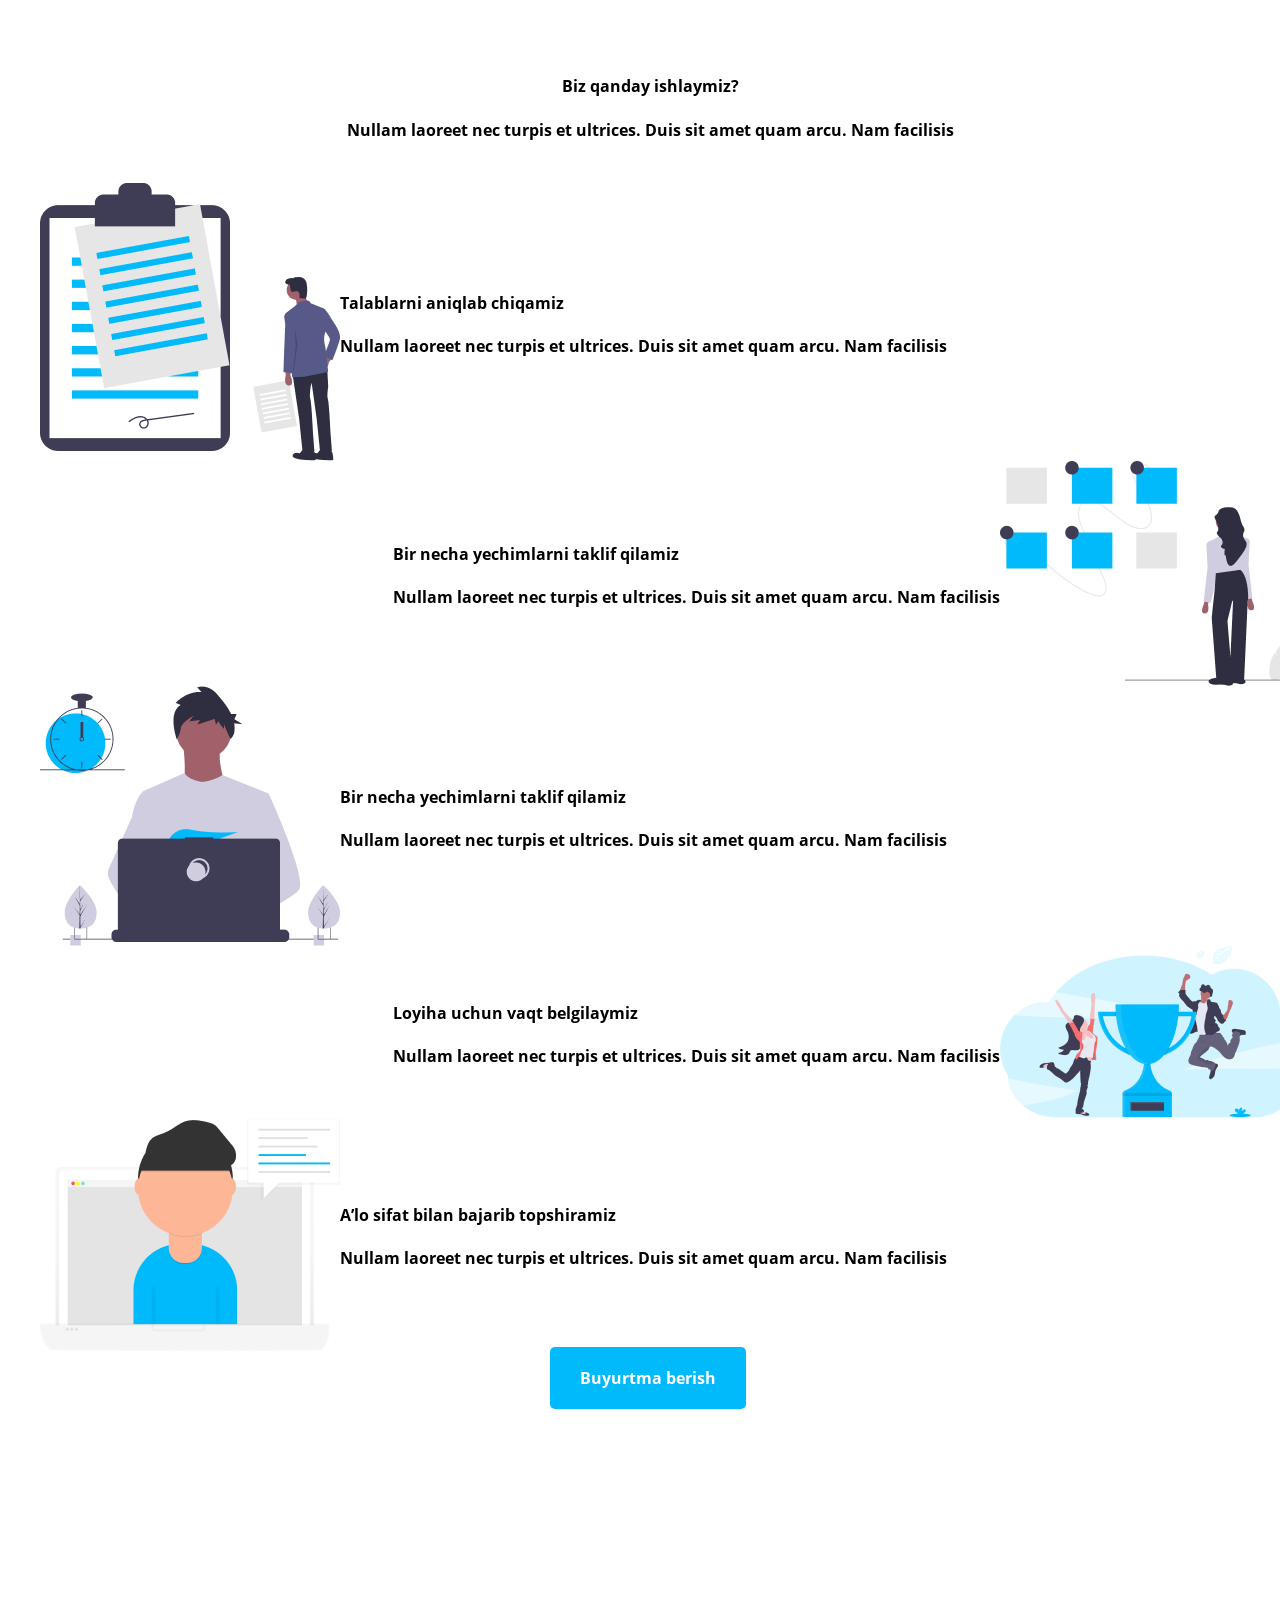
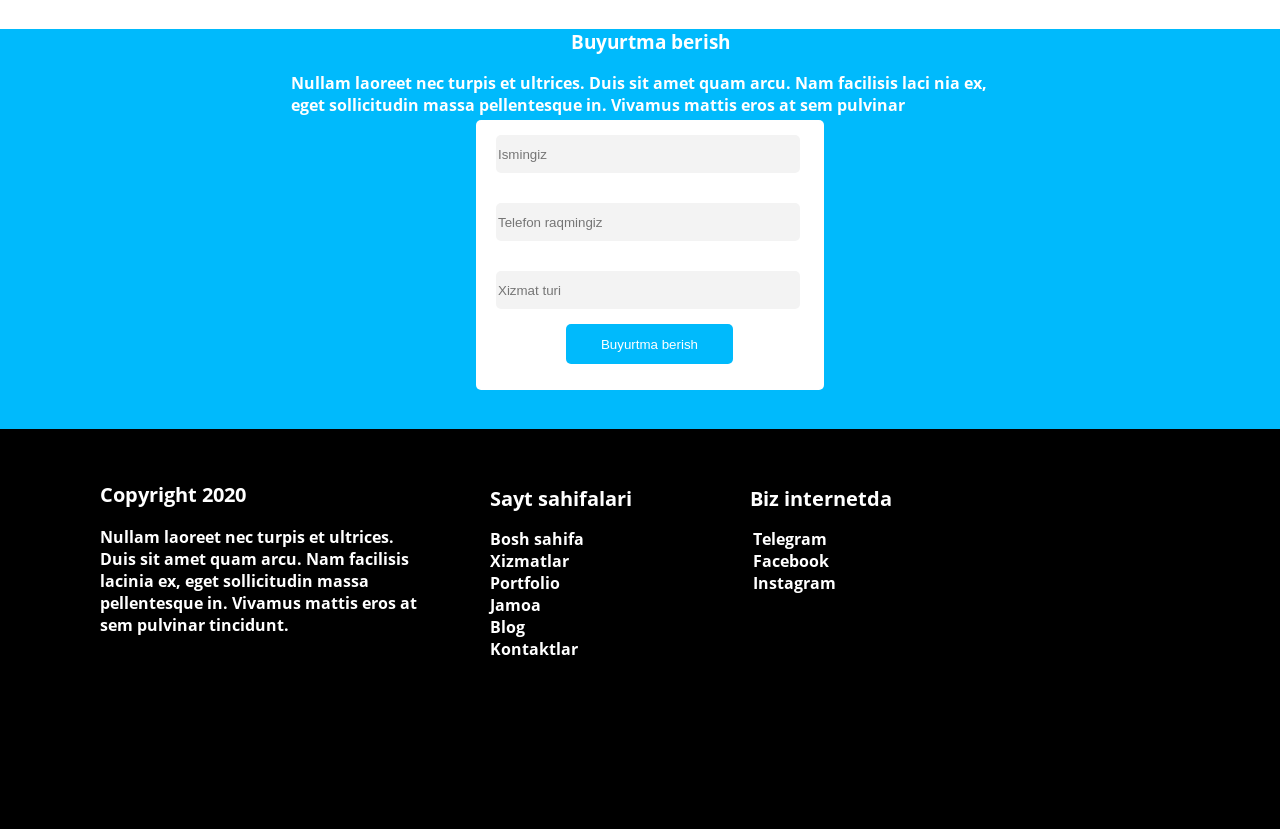
==== commit badc09e9: "add" ====
--- a/index.html
+++ b/index.html
@@ -6,8 +6,9 @@
     <meta name="viewport" content="width=device-width, initial-scale=1.0">
     <title>Imtihon</title>
     <link rel="stylesheet" href="css/notmalize.css">
+    <link rel="stylesheet" href="css/xizmatlar.minify.css">
+    <link rel="stylesheet" href="css/fonts.css">
     <link rel="stylesheet" href="css/style.css">
-    <link rel="stylesheet" href="css/fonts.css">
 </head>
 <body>
     <div class="container">
@@ -15,14 +16,24 @@
             <img class="logo" src="img/logo.svg" alt="logo">
             <nav class="nav">
                 <ul class="list">
-                    
+                    <ul class="wrapper">  
                     <li><a class="link no1" href="#">Bosh sahifa</a></li>
-                    <li><a class="link no2" href="xizmatlar.html">Xizmatlar</a></li>
+                    <li><a class="link no2" href="xizmatlar.html">Xizmatlar</a>
+                         <ul>
+
+                                <li><a href="#">Vebsayt</a></li>
+                                <li><a href="#">Telegram bot</a></li>
+                                <li><a href="#">SMM</a></li>
+                           <li><a href="#">Grafik dizayn</a></li>
+                           <li><a href="#">CRM tizim</a></li>
+                          </ul>              
+                        </li>  
                     <li><a class="link" href="#">Portfolio</a></li>
                     <li><a class="link" href="#">Jamoa</a></li>
                     <li><a class="link" href="#">Blog</a></li>
                     <li><a class="link" href="#">Kontaktlar</a></li>
-                    
+                 
+
                 </ul>
                 <a class="nav_btn" href="#">+998 90 921 37 11</a>
             </nav>
@@ -97,27 +108,26 @@
                     
                     <h4 class="servises_h3">Biz qanday ishlaymiz?</h4>
                     <p class="servises_text">Nullam laoreet nec turpis et ultrices. Duis sit amet quam arcu. Nam facilisis</p>
+                    <ul>
                         <div class="stek">
-                        <ul>
                             <li class="step1"><img src="img/step1.png" alt="step1">
                                         <li><h4>Talablarni aniqlab chiqamiz</h4><p>Nullam laoreet nec turpis et ultrices. Duis sit amet quam arcu. Nam facilisis </p></li>
                              </div>   
-                             <div class="stek">      
-                                <li class="step1"><img src="img/step2.png" alt="step2"><li><h4>Bir necha yechimlarni taklif qilamiz</h4><p>Nullam laoreet nec turpis et ultrices. Duis sit amet quam arcu. Nam facilisis</p></li> 
+                                <div class="stek">      
+                                <li class="step1"><img src="img/step2.png" alt="step2"><li><h4>Bir necha yechimlarni taklif qilamiz</h4><p>Nullam laoreet nec turpis et ultrices. Duis sit amet quam arcu. Nam facilisis</p></li> </li>
                             </div>  
                         
-                    <div class="stek">  
+                        <div class="stek">  
                         <li class="step1"><img src="img/step3.png" alt="step3"><li><h4>Bir necha yechimlarni taklif qilamiz</h4><p>Nullam laoreet nec turpis et ultrices. Duis sit amet quam arcu. Nam facilisis </p></li>
                     </div>  
-                    <div class="stek">  
+                        <div class="stek">  
                         <li class="step1"><img src="img/step4.png" alt="step4"><li><h4>Loyiha uchun vaqt belgilaymiz</h4><p>Nullam laoreet nec turpis et ultrices. Duis sit amet quam arcu. Nam facilisis </p></li>
                     </div>  
-                    <div class="stek">  
+                        <div class="stek">  
                         <li class="step1"><img src="img/step5.png" alt="step5"><li>
                             <h4>A’lo sifat bilan bajarib topshiramiz</h4><p>Nullam laoreet nec turpis et ultrices. Duis sit amet quam arcu. Nam facilisis </p></li>
-                         
-                        </div> 
-
+                        </div>    
+                        </ul>
                         <a class="step_btn" href="#">Buyurtma berish</a>
                     </footer>
                     
--- a/css/xizmatlar.minify.css
+++ b/css/xizmatlar.minify.css
@@ -0,0 +1 @@
+body{margin:0;padding:0;font-family:open sans;background-color:#f4f4f4}.container{position:relative;width:1300px;height:3910px;background:#fff}.sitenav{display:-webkit-box;display:-ms-flexbox;display:flex;-webkit-box-align:center;-ms-flex-align:center;align-items:center;height:46px;width:1300px;left:0;top:0;background-color:#fff;position:fixed;-webkit-box-shadow:0 4px 20px 0 #0000001A;box-shadow:0 4px 20px 0 #0000001A}.logo{position:absolute;width:58px;height:20px;left:100px;top:15px}.logo:hover{opacity:.8}.logo:active{opacity:.4}.nav{display:-webkit-box;display:-ms-flexbox;display:flex;-webkit-box-align:center;-ms-flex-align:center;align-items:center;margin-left:auto;margin-top:15px}.link,.list{color:#000;display:-webkit-box;display:-ms-flexbox;display:flex;-webkit-box-pack:justify;-ms-flex-pack:justify;justify-content:space-between;list-style-type:none;text-decoration:none;margin-right:2px;height:35px}.link:active{background-color:#191919B2;color:#fff}.li2:hover{-webkit-box-shadow:0 -2px 1px #191919 inset;box-shadow:0 -2px 1px #191919 inset}.wrapper{display:-webkit-box;display:-ms-flexbox;display:flex;-webkit-box-pack:center;-ms-flex-pack:center;justify-content:center;-webkit-box-align:start;-ms-flex-align:start;align-items:flex-start;list-style:none;margin-top:10px}.wrapper li{color:#000;position:relative;padding:15px 30px}.wrapper li:hover ul{display:block}.wrapper li ul{display:none;position:absolute;top:50px;left:-15px;width:90px;height:100px;list-style:none;border-radius:0 0 5px 50px}.wrapper li ul li{background-color:#fff;padding:15px 10px;-webkit-box-shadow:0 4px 24px 0 #0000001A;box-shadow:0 4px 24px 0 #0000001A}.wrapper li ul li:hover{background-color:#00bafc;color:#fff}.wrapper li ul li:active{background-color:#06597774}.nav_btn{height:20px;width:139px;color:#fff;border-radius:5px;padding:10px 20px 11px 25px;text-decoration:none;background:#00bafc;margin-right:12px;margin-top:-16px}.nav_btn:hover{background:#fff;-webkit-box-shadow:1px 1px 1px #00bafc inset,1px 1px 1px;box-shadow:1px 1px 1px #00bafc inset,1px 1px 1px;color:#00bafc}.nav_btn:active{background-color:#00bAFC99;color:#fff;-webkit-box-shadow:none;box-shadow:none}.header{height:284px;width:1300px;margin-top:56px;border-radius:0;padding:72px 0 72px 0;background-color:#fff}.header_text_wrapper{padding:50px 0}.header h1{text-align:center}.header p{height:72px;width:800px;text-align:center;margin:0 auto}.servise{height:378px;width:804px;border-radius:5px;padding:32px;-webkit-box-shadow:0 10px 16px 0 #0000001F;box-shadow:0 10px 16px 0 #0000001F;margin:64px auto;background-color:#fff}.servis_wrapper{margin-left:250px}.servis_wrapper ul a{color:#000}.servis_link{background-color:#00bafc;text-decoration:none;color:#fff;height:50px;width:167px;border-radius:5px;padding:5px}.no1{background-image:url(../img/website-illustration.png);background-repeat:no-repeat;background-position-x:32px;background-position-y:32px}.no2{background-image:url(../img/bot-illustration.png);background-repeat:no-repeat;background-position-x:32px;background-position-y:32px}.no3{background-image:url(../img/smm-illustration.png);background-repeat:no-repeat;background-position-x:32px;background-position-y:32px}.no4{background-image:url(../img/design-illustration.png);background-repeat:no-repeat;background-position-x:32px;background-position-y:32px}.no5{background-image:url(../img/crm-illustration.png);background-repeat:no-repeat;background-position-x:32px;background-position-y:32px}ul li a{text-decoration:none}.footer_h3{text-align:center;color:#fff}.footer_text{margin:0 auto;height:48px;width:719px;color:#fff}.form{height:270px;width:348px;margin:0 auto;border-radius:5px;background-color:#fff}input{height:36px;margin:15px;width:300px;margin-left:20px;border-radius:5px;border:none;background-color:#f3f3f3}.form_btn{height:40px;width:167px;margin-left:90px;border-radius:5px;padding:8px 16px 8px 16px;background-color:#00bafc;color:#fff;border:none}.footer{width:1300px;height:400px;background-color:#00bafc}.footermenu_text_wrapper{color:#fff;height:200px;width:350px;margin-left:80px}.footerlist{list-style-type:none}.footerlink{text-decoration:none;margin-left:-150px;padding-top:9px;color:#fff}.footermenu{height:400px;width:1300px;background-color:#000}.footer-main{padding:56px 400px 56px 100px;display:-webkit-box;display:-ms-flexbox;display:flex}.footer-block{color:#fff;margin-top:-230px}.footer-block h4{padding-bottom:25px;font-weight:700;font-size:20px;line-height:24;margin-top:0}.footer-block p{width:320px;margin-top:-260px}.footer-list{margin-bottom:8px;margin-left:30px}.footer-block-2 a,.footer-block-3 a{text-decoration:none;color:#fff}.footer-block-2 h4{width:100%;margin:0;font-weight:700;font-size:20px;color:#fff;margin-left:70px;padding-right:87px}.footer-block-3 h4{width:150px;margin:0;font-weight:700;padding-left:37px;font-size:20px;color:#fff}.footer-block-3_list a{list-style-type:none;text-decoration:none;color:#fff}.hover a:hover{color:#00bafc}.hover:active{opacity:.6}
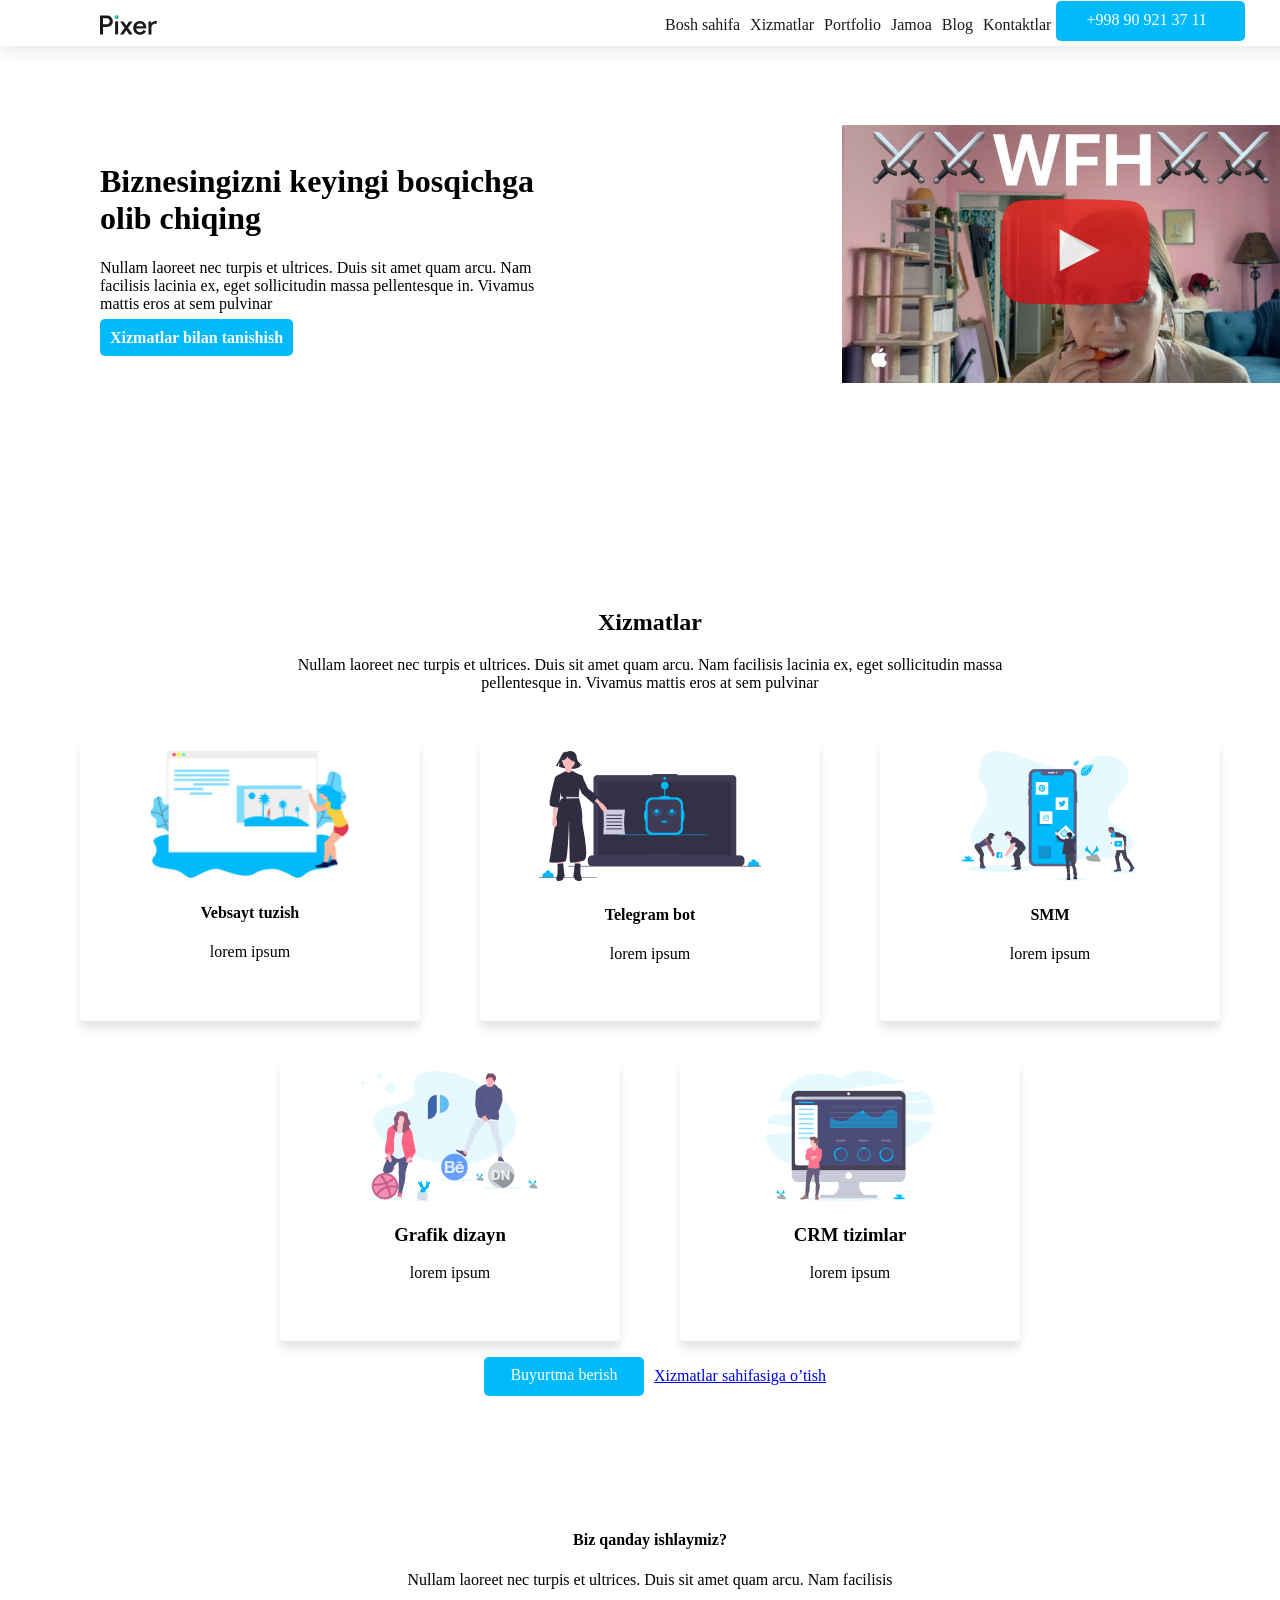
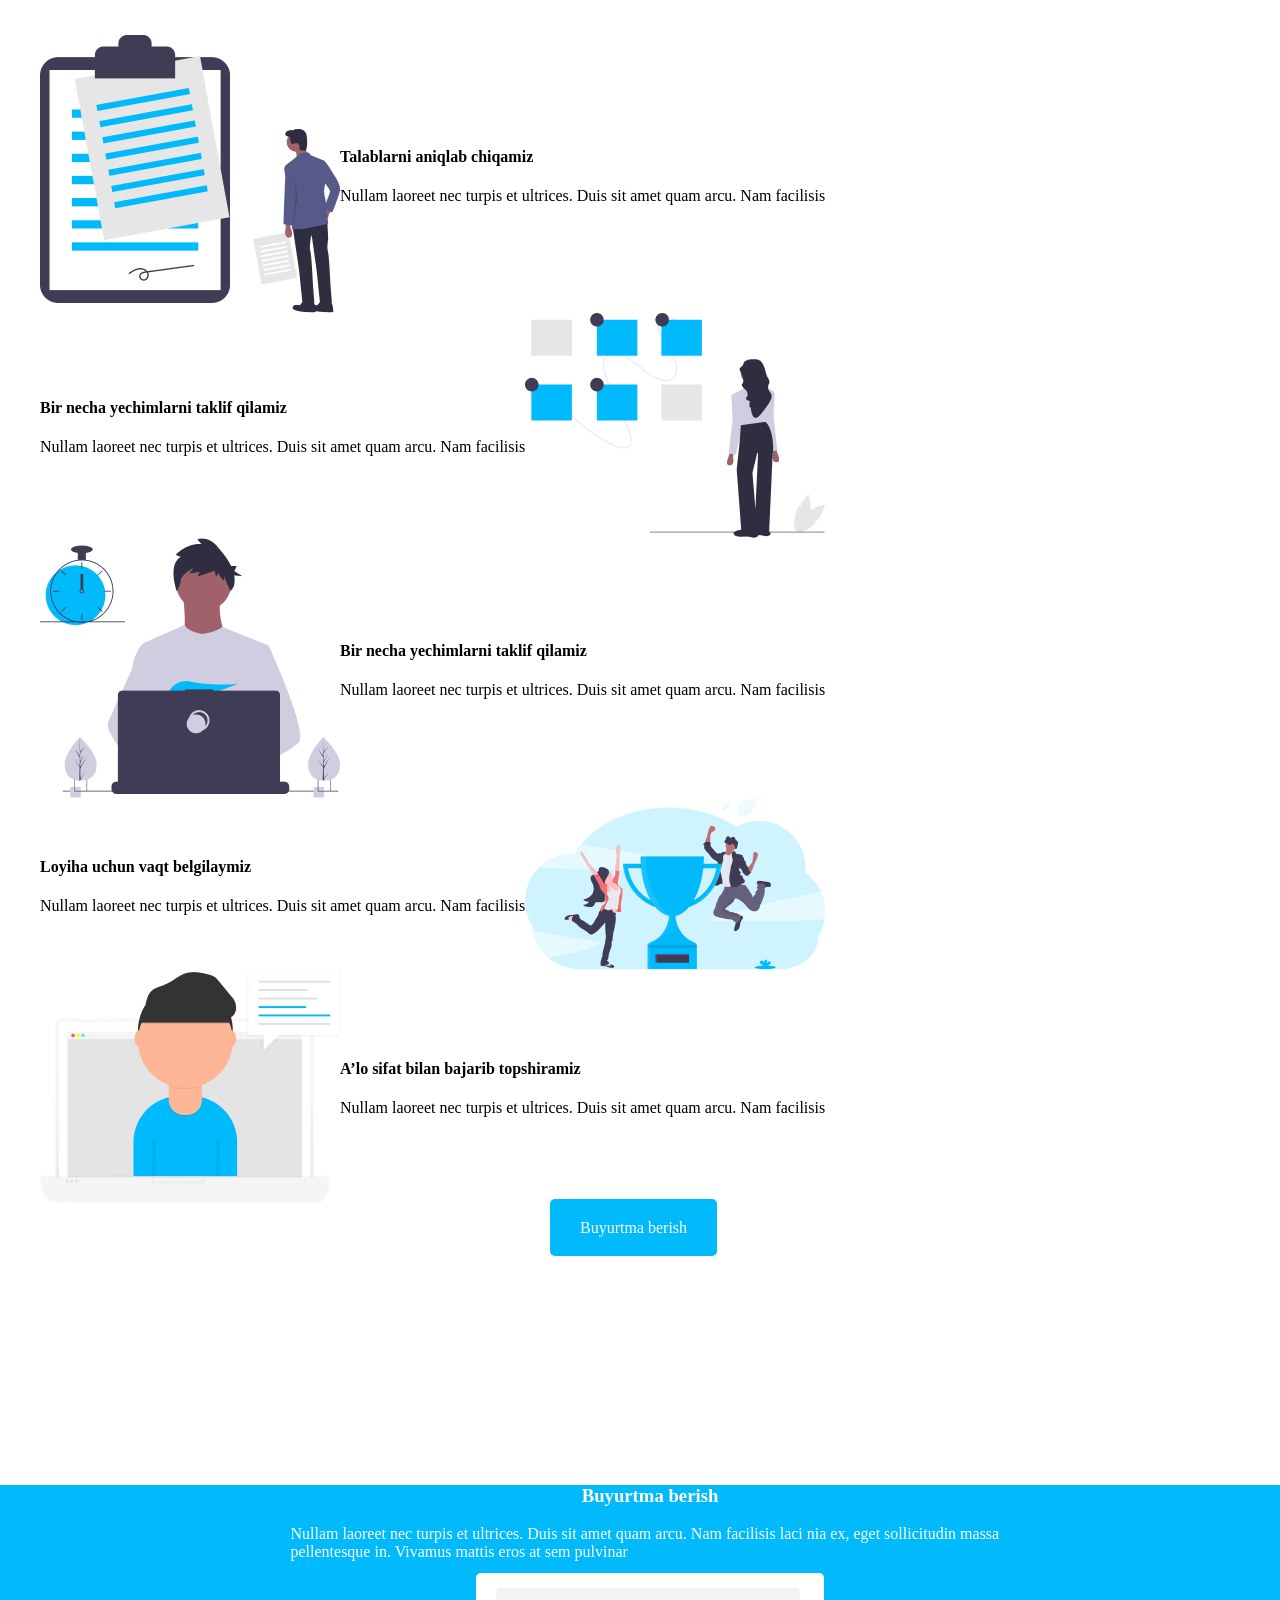
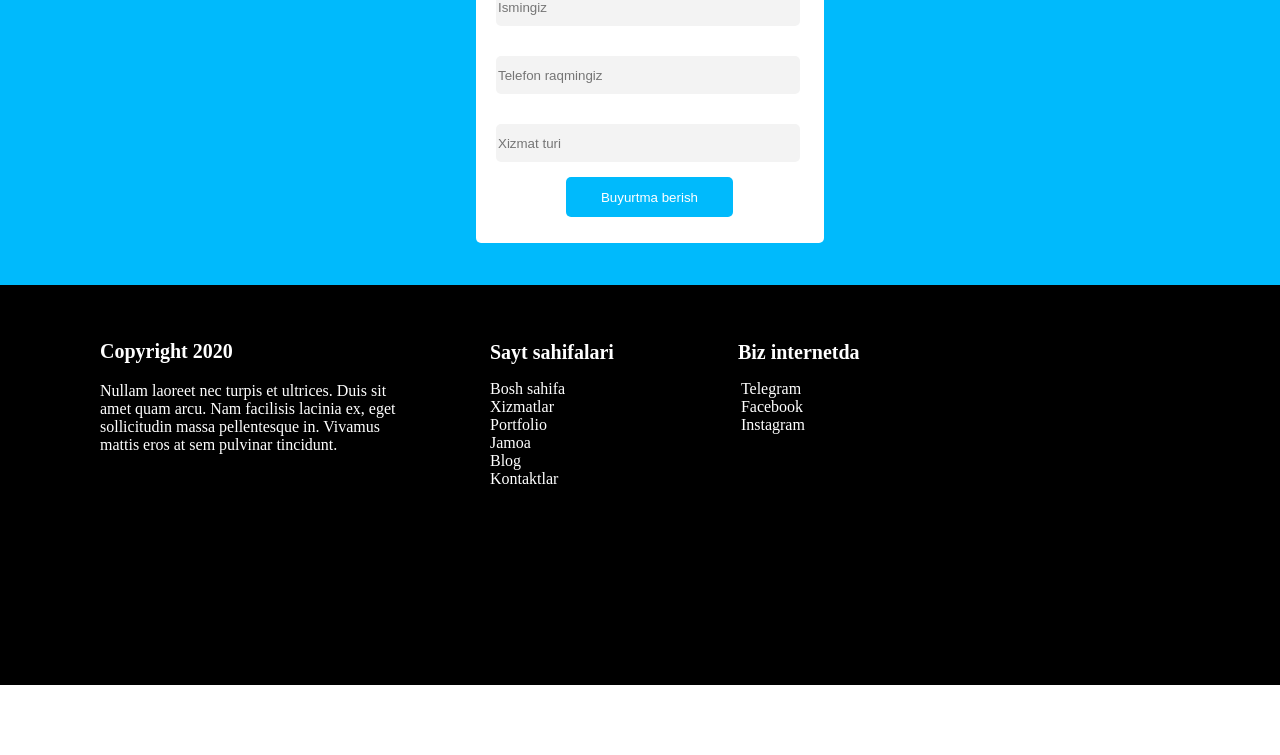
==== commit 231ff63d: "add fonts" ====
--- a/index.html
+++ b/index.html
@@ -6,9 +6,9 @@
     <meta name="viewport" content="width=device-width, initial-scale=1.0">
     <title>Imtihon</title>
     <link rel="stylesheet" href="css/notmalize.css">
-    <link rel="stylesheet" href="css/xizmatlar.minify.css">
+    <link rel="stylesheet" href="css/style.minify.css">
     <link rel="stylesheet" href="css/fonts.css">
-    <link rel="stylesheet" href="css/style.css">
+    <!-- <link rel="stylesheet" href="css/style.css"> -->
 </head>
 <body>
     <div class="container">
--- a/css/style.minify.css
+++ b/css/style.minify.css
@@ -0,0 +1 @@
+body{margin:0;padding:0;font-family:open sans;background-color:#f4f4f4}.container{position:relative;width:1300px;height:3910px;background:#fff}.sitenav{display:-webkit-box;display:-ms-flexbox;display:flex;-webkit-box-align:center;-ms-flex-align:center;align-items:center;height:46px;width:1300px;left:0;top:0;background-color:#fff;position:fixed;-webkit-box-shadow:0 4px 20px 0 #0000001A;box-shadow:0 4px 20px 0 #0000001A}.logo{position:absolute;width:58px;height:20px;left:100px;top:15px}.logo:hover{opacity:.8}.logo:active{opacity:.4}.nav{width:1000px;display:-webkit-box;display:-ms-flexbox;display:flex;-webkit-box-align:center;-ms-flex-align:center;align-items:center;margin-left:auto;margin-top:-10px}.link,.list{color:#000;display:-webkit-box;display:-ms-flexbox;display:flex;-webkit-box-pack:justify;-ms-flex-pack:justify;justify-content:space-between;list-style-type:none;text-decoration:none;height:35px}.link:active{background-color:#191919B2;color:#fff}.li2:hover{-webkit-box-shadow:0 -2px 1px #191919 inset;box-shadow:0 -2px 1px #191919 inset}.nav_btn{height:20px;width:150px;color:#fff;border-radius:5px;padding:10px 10px 10px 10px;text-decoration:none;background:#00bafc}.nav_btn:hover{background:#fff;-webkit-box-shadow:1px 1px 1px #00bafc inset,1px 1px 1px;box-shadow:1px 1px 1px #00bafc inset,1px 1px 1px;color:#00bafc}.nav_btn:active{background-color:#00bAFC99;color:#fff;-webkit-box-shadow:none;box-shadow:none}.wrapper{display:-webkit-box;display:-ms-flexbox;display:flex;-webkit-box-pack:center;-ms-flex-pack:center;justify-content:center;-webkit-box-align:start;-ms-flex-align:start;align-items:flex-start;list-style:none;padding-left:320px}.wrapper a{text-decoration:none;color:#191919}.wrapper li{color:#000;position:relative;padding:15px 5px;display:-webkit-box;display:-ms-flexbox;display:flex;-webkit-box-pack:justify;-ms-flex-pack:justify;justify-content:space-between}.wrapper li:hover ul{display:block}.wrapper li ul{display:none;position:absolute;top:40px;left:-50px;width:120px;height:100px;list-style:none;border-radius:0 0 5px 50px}.wrapper li ul li{background-color:#fff;padding:15px 10px;-webkit-box-shadow:0 4px 24px 0 #0000001A;box-shadow:0 4px 24px 0 #0000001A}.wrapper li ul li:hover{background-color:#00bafc;color:#fff}.wrapper li ul li:active{background-color:#00bafc;opacity:60%}.nav_btn{height:20px;width:139px;color:#fff;border-radius:5px;padding:10px 20px 10px 30px;text-decoration:none;background:#00bafc}.nav_btn:hover{background:#fff;-webkit-box-shadow:1px 1px 1px #00bafc inset,1px 1px 1px;box-shadow:1px 1px 1px #00bafc inset,1px 1px 1px;color:#00bafc}.nav_btn:active{background-color:#00bAFC99;color:#fff;-webkit-box-shadow:none;box-shadow:none}.header{height:418px;width:1300px;margin-top:45px;background-image:url(../img/youtubeimg.png);background-repeat:no-repeat;background-position:right;display:-webkit-box;display:-ms-flexbox;display:flex;-webkit-box-align:center;-ms-flex-align:center;align-items:center}.youtube{margin-left:430px}.header_text_wrapper{height:224px;width:470px;margin-left:100px}.header_btn{height:40px;width:232px;background-color:#00bafc;border-radius:5px;margin-top:-4px;color:#fff;font-weight:700;text-decoration:none;padding:10px}.header_btn:hover{background:#00bAFCCC}.header_btn:active{background:#00bAFC99}main{height:879px;width:1300px;padding:56px 0 56px 0}.main_h2{padding-top:70px;text-align:center}.main_text{text-align:center;height:48px;width:719px;margin:0 auto}.main_box_wrapper{height:576px;width:1300px;display:-webkit-box;display:-ms-flexbox;display:flex;-webkit-box-pack:center;-ms-flex-pack:center;justify-content:center;-ms-flex-wrap:wrap;flex-wrap:wrap;margin-top:17px}.main_box{height:260px;width:320px;border-radius:5px;background-color:#fff;-webkit-box-shadow:0 8px 8px rgba(0,0,0,.1);box-shadow:0 8px 8px rgba(0,0,0,.1);border-radius:5px;text-align:center;margin:20px 30px;padding:10px}.main_box:hover{-webkit-box-shadow:0 12px 21px 0 #0000001A;box-shadow:0 12px 21px 0 #0000001A}.main_box:active{-webkit-box-shadow:0 4px 4px 0 #00000033;box-shadow:0 4px 4px 0 #00000033}.main_box a{text-decoration:none;color:#000}.servis{display:-webkit-box;display:-ms-flexbox;display:flex;-webkit-box-pack:center;-ms-flex-pack:center;justify-content:center;-webkit-box-align:center;-ms-flex-align:center;align-items:center}.servis_link{text-align:center;padding-top:9px;height:30px;width:160px;border-radius:5px;background-color:#00bafc;text-decoration:none;margin:60px 10px;color:#fff}.servises{height:1500px;width:1300px;background-color:#fff;padding:56px 0 56px 0}.servises ul{display:-webkit-box;display:-ms-flexbox;display:flex;-ms-flex-wrap:wrap;flex-wrap:wrap;width:1000px;-webkit-box-align:center;-ms-flex-align:center;align-items:center}.servises_text{width:719px;height:48px;text-align:center;margin:0 auto}.servises_h3{text-align:center}ul{list-style-type:none}.servise{width:200px;background-image:url(../img/step1.png);background-repeat:no-repeat;background-size:contain}.step1{display:-webkit-box;display:-ms-flexbox;display:flex;-webkit-box-pack:justify;-ms-flex-pack:justify;justify-content:space-between}.stek{display:-webkit-box;display:-ms-flexbox;display:flex;-webkit-box-align:center;-ms-flex-align:center;align-items:center}.stek:nth-child(even){-webkit-box-orient:horizontal;-webkit-box-direction:reverse;-ms-flex-direction:row-reverse;flex-direction:row-reverse}.step1 li{margin-left:500px;width:400px}.step_btn{height:60px;width:167px;margin-left:550px;border-radius:5px;padding:20px 30px;background-color:#00bafc;text-decoration:none;color:#fff}.footer_h3{text-align:center;color:#fff}.footer_text{margin:0 auto;height:48px;width:719px;color:#fff}.form{height:270px;width:348px;margin:0 auto;border-radius:5px;background-color:#fff}input{height:36px;margin:15px;width:300px;margin-left:20px;border-radius:5px;border:none;background-color:#f3f3f3}.form_btn{height:40px;width:167px;margin-left:90px;border-radius:5px;padding:8px 16px 8px 16px;background-color:#00bafc;color:#fff;border:none}.footer{width:100%;height:400px;background-color:#00bafc}.footermenu_text_wrapper{color:#fff;height:200px;width:350px;margin-left:80px}.footerlist{list-style-type:none}.footerlink{text-decoration:none;margin-left:-150px;padding-top:9px;color:#fff}.footermenu{height:400px;width:1300px;background-color:#000}.footer-main{padding:56px 400px 56px 100px;display:-webkit-box;display:-ms-flexbox;display:flex}.footer-block{color:#fff;margin-top:-230px}.footer-block h4{padding-bottom:25px;font-weight:700;font-size:20px;line-height:24;margin-top:0}.footer-block p{width:320px;margin-top:-260px}.footer-list{margin-bottom:8px;margin-left:30px}.footer-list a{text-decoration:none;color:#fff}.footer-block-2 h4{width:100%;margin:0;font-weight:700;font-size:20px;color:#fff;margin-left:70px;padding-right:87px}.footer-block-3 h4{width:150px;margin:0;font-weight:700;padding-left:37px;font-size:20px;color:#fff}.footer-block-3_list a{list-style-type:none;text-decoration:none;color:#fff}.hover a:hover{color:#00bafc}.hover:active{opacity:.6}
--- a/css/fonts.css
+++ b/css/fonts.css
@@ -1,7 +1,7 @@
 
 /* open-sans-italic - latin */
 @font-face {
-    font-family: 'Open Sans';
+    font-family: 'Open Sans' sans-serif;
     font-style: italic;
     font-weight: 400;
     src: local(''),
@@ -10,7 +10,7 @@
   }
   /* open-sans-700 - latin */
   @font-face {
-    font-family: 'Open Sans';
+    font-family: 'Open Sans' sans-serif;
     font-style: normal;
     font-weight: 700;
     src: local(''),
--- a/css/style.css
+++ b/css/style.css
@@ -1,25 +1,30 @@
-body{
+ 
+ body{
     margin: 0;
     padding: 0;
-    font-family: open sans;
+    font-family: 'Open Sans' sans-serif;
+    background-color: #f4f4f4;
+    
 }
 .container{
     position: relative;
     width: 1300px;
     height: 3910px;
-    background-color:#ffffff;
+    background:#ffffff;
     
 }
 
 .sitenav{
     display: flex;
-    align-items: center;
+    align-items:center;
     height: 46px;
     width: 1300px;
     left: 0px;
     top: 0px;
     background-color:#fff;
     position: fixed;
+    box-shadow: 0px 4px 20px 0px #0000001A;
+
     
 }
 .logo{
@@ -27,8 +32,8 @@
     width: 58px;
     height: 20px;
     left: 100px;
-    top: 18px;
-  
+    top: 15px;
+    
 }
 .logo:hover{
     opacity: 0.8;
@@ -37,10 +42,11 @@
     opacity: 0.4;
 }
 .nav{
-    display: flex;
-    
+    width: 1000px;
+    display: flex; 
     align-items: center;
-    margin-left: auto;
+    margin-left:auto;
+    margin-top: -5px;
 }
 .list,.link{
     color:black;
@@ -48,7 +54,6 @@
     justify-content:space-between;
     list-style-type:none ;
     text-decoration: none;
-    margin-right: 20px;
     height: 35px; 
     
 }
@@ -57,11 +62,77 @@
     color: #fff;
     
 }
-
-
-.no2:hover{
+.li2:hover{
     box-shadow: 0px -2px 1px  #191919 inset;
 }
+.nav_btn{
+    height: 20px;
+    width: 150px;
+    color:#ffffff;
+    border-radius: 5px;
+    padding:10px 10px 10px 10px;
+    text-decoration: none;
+    background: #00BAFC;  
+    
+}
+.nav_btn:hover{
+    
+    background: #FFFFFF;
+    box-shadow: 1px 1px 1px  #00BAFC inset,
+    1px 1px 1px ;
+    color: #00BAFC;
+}
+.nav_btn:active{
+    background-color: #00BAFC99;
+    color: #ffffff;
+    box-shadow: none;
+}
+.wrapper {
+    display: flex;
+    justify-content: center;
+    align-items: flex-start;
+    list-style: none;
+    padding-left: 320px;
+}
+.wrapper a{
+    text-decoration: none;
+    color: #191919;
+}
+.wrapper li{
+    color:black;
+    position: relative;
+    padding: 15px 5px;
+    display: flex;
+    justify-content:space-between;
+}
+.wrapper li:hover  ul{
+    display: block;
+} 
+.wrapper li  ul{
+    display: none;
+    position: absolute;
+    top: 40px;
+    left: -50px;
+    width: 120px;
+    height: 100px;
+    list-style: none;
+    border-radius: 0 0 5px 50px;
+}
+.wrapper li  ul li{
+    background-color: #ffffff;
+    padding: 15px 10px;
+    box-shadow: 0px 4px 24px 0px #0000001A;
+}
+.wrapper li  ul li:hover{
+    background-color: #00BAFC;
+    color: #ffffff;  
+}
+.wrapper li  ul li:active{
+    background-color:#00BAFC;
+    opacity:60%;
+}
+
+
 .nav_btn{
     height: 20px;
     width: 139px;
@@ -196,7 +267,7 @@
     margin: 60px 10px ;
     color: #fff;
 }
- 
+
 /* main finished */
 
 /*  started servises */
@@ -206,6 +277,12 @@
     background-color:white;
     padding: 56px 0px 56px 0px;
     
+}
+.servises ul{
+    display: flex;
+    flex-wrap: wrap;
+    width: 1000px;
+    align-items: center;
 }
 
 .servises_text{
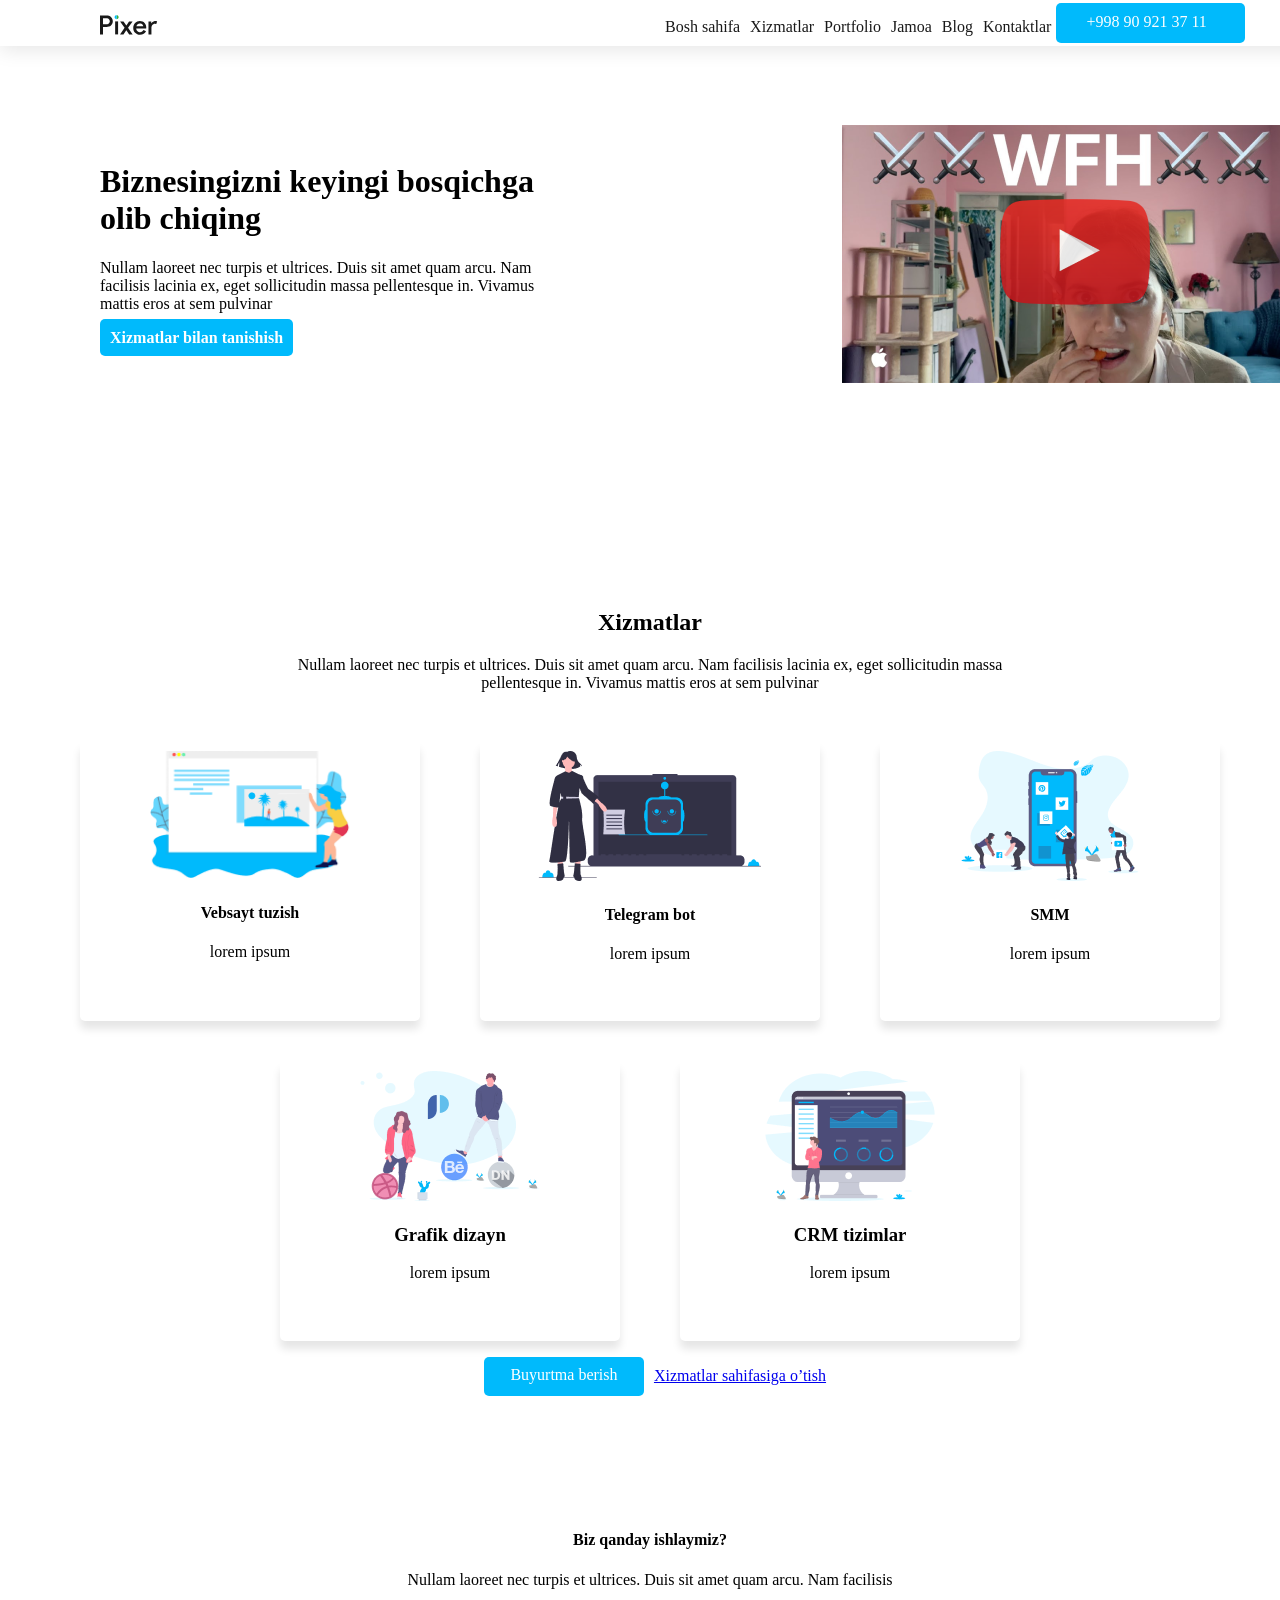
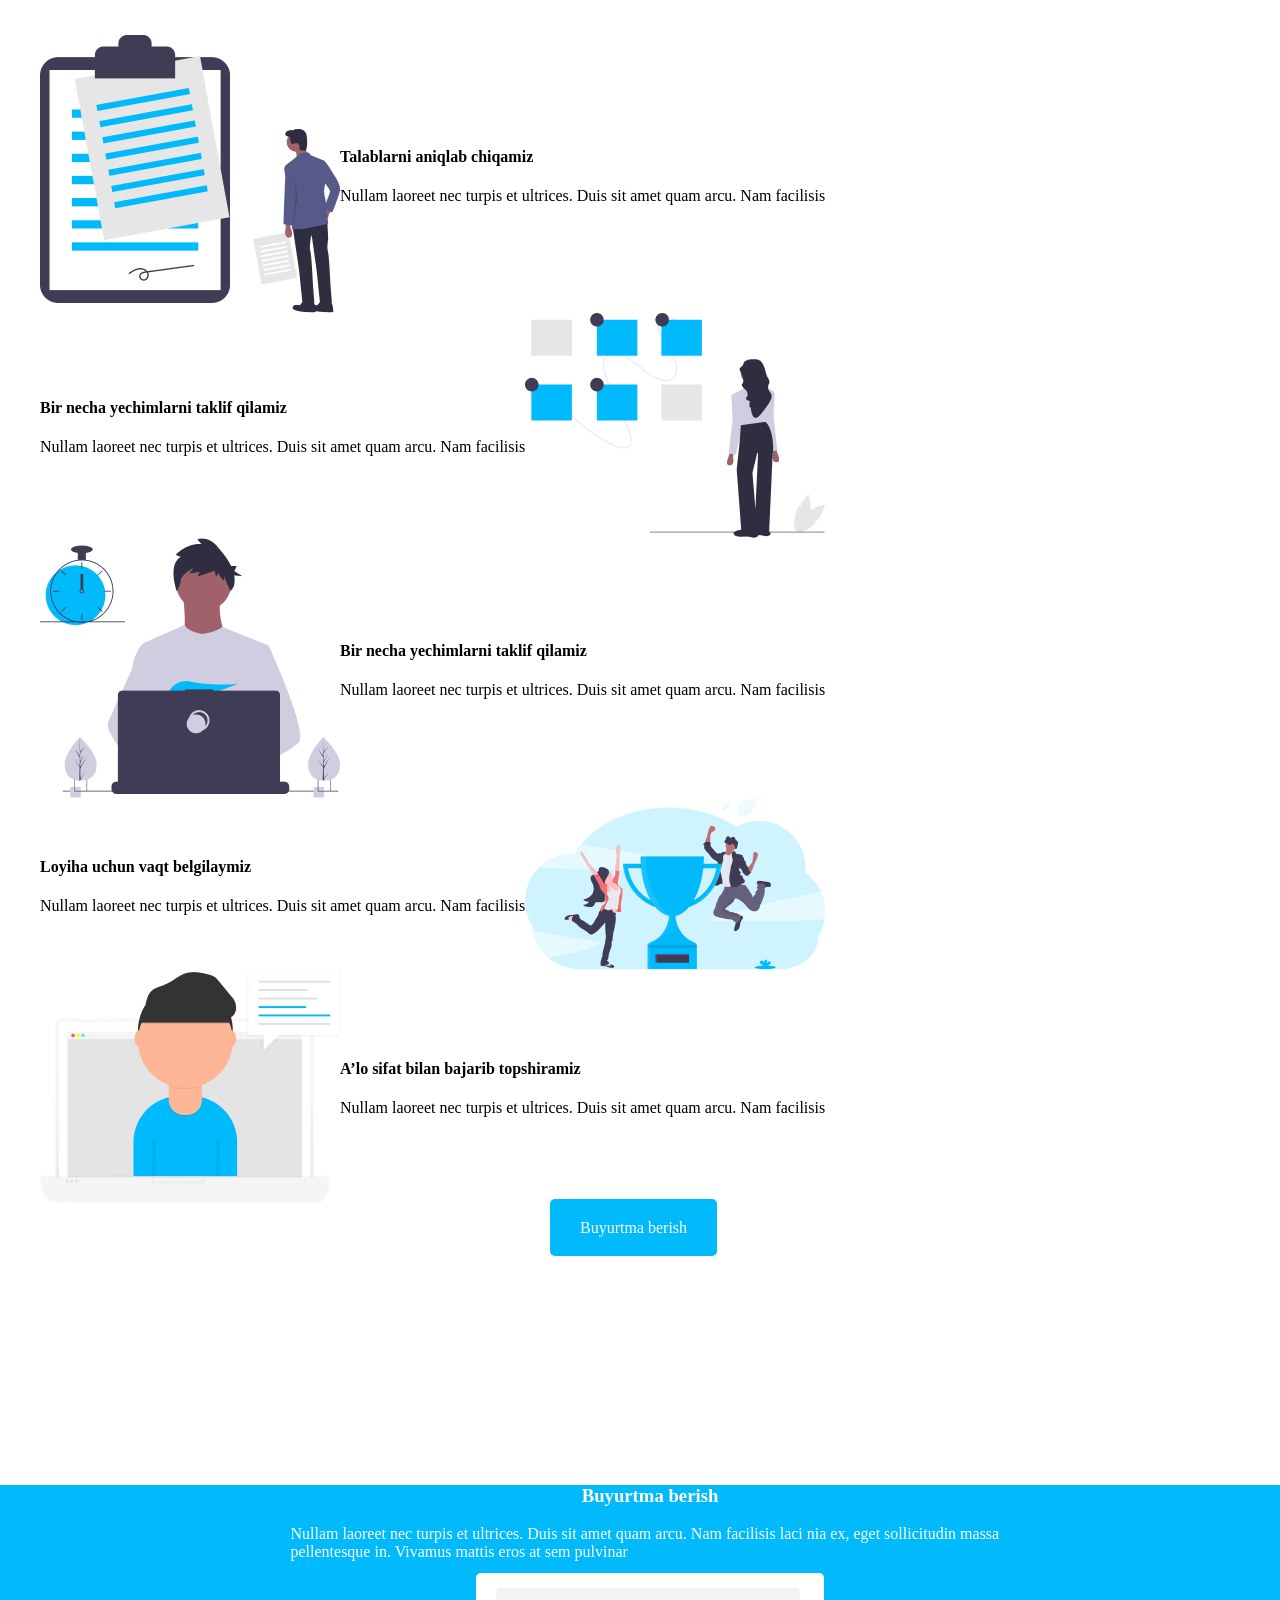
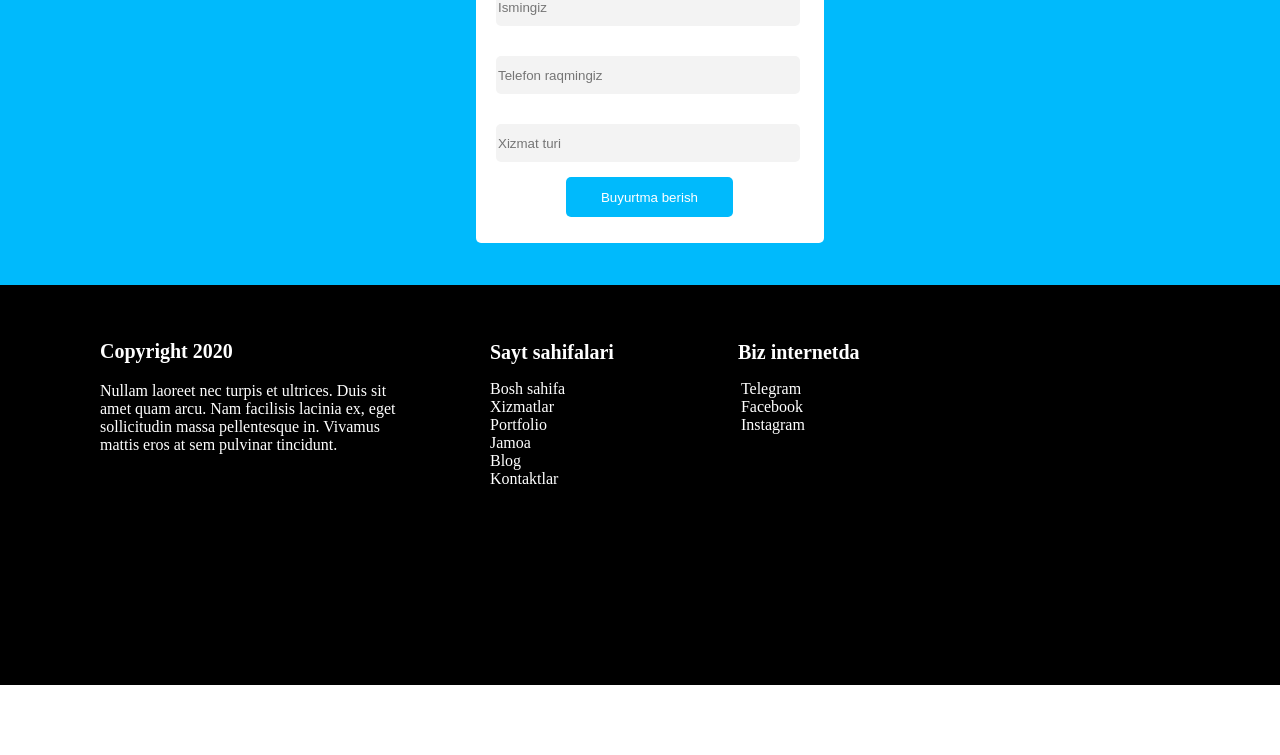
==== commit 1c6d5e17: "add change" ====
--- a/index.html
+++ b/index.html
@@ -6,9 +6,9 @@
     <meta name="viewport" content="width=device-width, initial-scale=1.0">
     <title>Imtihon</title>
     <link rel="stylesheet" href="css/notmalize.css">
-    <link rel="stylesheet" href="css/style.minify.css">
     <link rel="stylesheet" href="css/fonts.css">
     <!-- <link rel="stylesheet" href="css/style.css"> -->
+    <link rel="stylesheet" href="css/style.minify.css">
 </head>
 <body>
     <div class="container">
--- a/css/style.minify.css
+++ b/css/style.minify.css
@@ -1 +1 @@
-body{margin:0;padding:0;font-family:open sans;background-color:#f4f4f4}.container{position:relative;width:1300px;height:3910px;background:#fff}.sitenav{display:-webkit-box;display:-ms-flexbox;display:flex;-webkit-box-align:center;-ms-flex-align:center;align-items:center;height:46px;width:1300px;left:0;top:0;background-color:#fff;position:fixed;-webkit-box-shadow:0 4px 20px 0 #0000001A;box-shadow:0 4px 20px 0 #0000001A}.logo{position:absolute;width:58px;height:20px;left:100px;top:15px}.logo:hover{opacity:.8}.logo:active{opacity:.4}.nav{width:1000px;display:-webkit-box;display:-ms-flexbox;display:flex;-webkit-box-align:center;-ms-flex-align:center;align-items:center;margin-left:auto;margin-top:-10px}.link,.list{color:#000;display:-webkit-box;display:-ms-flexbox;display:flex;-webkit-box-pack:justify;-ms-flex-pack:justify;justify-content:space-between;list-style-type:none;text-decoration:none;height:35px}.link:active{background-color:#191919B2;color:#fff}.li2:hover{-webkit-box-shadow:0 -2px 1px #191919 inset;box-shadow:0 -2px 1px #191919 inset}.nav_btn{height:20px;width:150px;color:#fff;border-radius:5px;padding:10px 10px 10px 10px;text-decoration:none;background:#00bafc}.nav_btn:hover{background:#fff;-webkit-box-shadow:1px 1px 1px #00bafc inset,1px 1px 1px;box-shadow:1px 1px 1px #00bafc inset,1px 1px 1px;color:#00bafc}.nav_btn:active{background-color:#00bAFC99;color:#fff;-webkit-box-shadow:none;box-shadow:none}.wrapper{display:-webkit-box;display:-ms-flexbox;display:flex;-webkit-box-pack:center;-ms-flex-pack:center;justify-content:center;-webkit-box-align:start;-ms-flex-align:start;align-items:flex-start;list-style:none;padding-left:320px}.wrapper a{text-decoration:none;color:#191919}.wrapper li{color:#000;position:relative;padding:15px 5px;display:-webkit-box;display:-ms-flexbox;display:flex;-webkit-box-pack:justify;-ms-flex-pack:justify;justify-content:space-between}.wrapper li:hover ul{display:block}.wrapper li ul{display:none;position:absolute;top:40px;left:-50px;width:120px;height:100px;list-style:none;border-radius:0 0 5px 50px}.wrapper li ul li{background-color:#fff;padding:15px 10px;-webkit-box-shadow:0 4px 24px 0 #0000001A;box-shadow:0 4px 24px 0 #0000001A}.wrapper li ul li:hover{background-color:#00bafc;color:#fff}.wrapper li ul li:active{background-color:#00bafc;opacity:60%}.nav_btn{height:20px;width:139px;color:#fff;border-radius:5px;padding:10px 20px 10px 30px;text-decoration:none;background:#00bafc}.nav_btn:hover{background:#fff;-webkit-box-shadow:1px 1px 1px #00bafc inset,1px 1px 1px;box-shadow:1px 1px 1px #00bafc inset,1px 1px 1px;color:#00bafc}.nav_btn:active{background-color:#00bAFC99;color:#fff;-webkit-box-shadow:none;box-shadow:none}.header{height:418px;width:1300px;margin-top:45px;background-image:url(../img/youtubeimg.png);background-repeat:no-repeat;background-position:right;display:-webkit-box;display:-ms-flexbox;display:flex;-webkit-box-align:center;-ms-flex-align:center;align-items:center}.youtube{margin-left:430px}.header_text_wrapper{height:224px;width:470px;margin-left:100px}.header_btn{height:40px;width:232px;background-color:#00bafc;border-radius:5px;margin-top:-4px;color:#fff;font-weight:700;text-decoration:none;padding:10px}.header_btn:hover{background:#00bAFCCC}.header_btn:active{background:#00bAFC99}main{height:879px;width:1300px;padding:56px 0 56px 0}.main_h2{padding-top:70px;text-align:center}.main_text{text-align:center;height:48px;width:719px;margin:0 auto}.main_box_wrapper{height:576px;width:1300px;display:-webkit-box;display:-ms-flexbox;display:flex;-webkit-box-pack:center;-ms-flex-pack:center;justify-content:center;-ms-flex-wrap:wrap;flex-wrap:wrap;margin-top:17px}.main_box{height:260px;width:320px;border-radius:5px;background-color:#fff;-webkit-box-shadow:0 8px 8px rgba(0,0,0,.1);box-shadow:0 8px 8px rgba(0,0,0,.1);border-radius:5px;text-align:center;margin:20px 30px;padding:10px}.main_box:hover{-webkit-box-shadow:0 12px 21px 0 #0000001A;box-shadow:0 12px 21px 0 #0000001A}.main_box:active{-webkit-box-shadow:0 4px 4px 0 #00000033;box-shadow:0 4px 4px 0 #00000033}.main_box a{text-decoration:none;color:#000}.servis{display:-webkit-box;display:-ms-flexbox;display:flex;-webkit-box-pack:center;-ms-flex-pack:center;justify-content:center;-webkit-box-align:center;-ms-flex-align:center;align-items:center}.servis_link{text-align:center;padding-top:9px;height:30px;width:160px;border-radius:5px;background-color:#00bafc;text-decoration:none;margin:60px 10px;color:#fff}.servises{height:1500px;width:1300px;background-color:#fff;padding:56px 0 56px 0}.servises ul{display:-webkit-box;display:-ms-flexbox;display:flex;-ms-flex-wrap:wrap;flex-wrap:wrap;width:1000px;-webkit-box-align:center;-ms-flex-align:center;align-items:center}.servises_text{width:719px;height:48px;text-align:center;margin:0 auto}.servises_h3{text-align:center}ul{list-style-type:none}.servise{width:200px;background-image:url(../img/step1.png);background-repeat:no-repeat;background-size:contain}.step1{display:-webkit-box;display:-ms-flexbox;display:flex;-webkit-box-pack:justify;-ms-flex-pack:justify;justify-content:space-between}.stek{display:-webkit-box;display:-ms-flexbox;display:flex;-webkit-box-align:center;-ms-flex-align:center;align-items:center}.stek:nth-child(even){-webkit-box-orient:horizontal;-webkit-box-direction:reverse;-ms-flex-direction:row-reverse;flex-direction:row-reverse}.step1 li{margin-left:500px;width:400px}.step_btn{height:60px;width:167px;margin-left:550px;border-radius:5px;padding:20px 30px;background-color:#00bafc;text-decoration:none;color:#fff}.footer_h3{text-align:center;color:#fff}.footer_text{margin:0 auto;height:48px;width:719px;color:#fff}.form{height:270px;width:348px;margin:0 auto;border-radius:5px;background-color:#fff}input{height:36px;margin:15px;width:300px;margin-left:20px;border-radius:5px;border:none;background-color:#f3f3f3}.form_btn{height:40px;width:167px;margin-left:90px;border-radius:5px;padding:8px 16px 8px 16px;background-color:#00bafc;color:#fff;border:none}.footer{width:100%;height:400px;background-color:#00bafc}.footermenu_text_wrapper{color:#fff;height:200px;width:350px;margin-left:80px}.footerlist{list-style-type:none}.footerlink{text-decoration:none;margin-left:-150px;padding-top:9px;color:#fff}.footermenu{height:400px;width:1300px;background-color:#000}.footer-main{padding:56px 400px 56px 100px;display:-webkit-box;display:-ms-flexbox;display:flex}.footer-block{color:#fff;margin-top:-230px}.footer-block h4{padding-bottom:25px;font-weight:700;font-size:20px;line-height:24;margin-top:0}.footer-block p{width:320px;margin-top:-260px}.footer-list{margin-bottom:8px;margin-left:30px}.footer-list a{text-decoration:none;color:#fff}.footer-block-2 h4{width:100%;margin:0;font-weight:700;font-size:20px;color:#fff;margin-left:70px;padding-right:87px}.footer-block-3 h4{width:150px;margin:0;font-weight:700;padding-left:37px;font-size:20px;color:#fff}.footer-block-3_list a{list-style-type:none;text-decoration:none;color:#fff}.hover a:hover{color:#00bafc}.hover:active{opacity:.6}+body{margin:0;padding:0;font-family:'Open Sans' sans-serif;background-color:#f4f4f4}.container{position:relative;width:1300px;height:3910px;background:#fff}.sitenav{display:-webkit-box;display:-ms-flexbox;display:flex;-webkit-box-align:center;-ms-flex-align:center;align-items:center;height:46px;width:1300px;left:0;top:0;background-color:#fff;position:fixed;-webkit-box-shadow:0 4px 20px 0 #0000001A;box-shadow:0 4px 20px 0 #0000001A}.logo{position:absolute;width:58px;height:20px;left:100px;top:15px}.logo:hover{opacity:.8}.logo:active{opacity:.4}.nav{width:1000px;display:-webkit-box;display:-ms-flexbox;display:flex;-webkit-box-align:center;-ms-flex-align:center;align-items:center;margin-left:auto;margin-top:-5px}.list,.link{color:#000;display:-webkit-box;display:-ms-flexbox;display:flex;-webkit-box-pack:justify;-ms-flex-pack:justify;justify-content:space-between;list-style-type:none;text-decoration:none;height:35px}.link:active{background-color:#191919B2;color:#fff}.li2:hover{-webkit-box-shadow:0 -2px 1px #191919 inset;box-shadow:0 -2px 1px #191919 inset}.nav_btn{height:20px;width:150px;color:#fff;border-radius:5px;padding:10px;text-decoration:none;background:#00BAFC}.nav_btn:hover{background:#FFF;-webkit-box-shadow:1px 1px 1px #00BAFC inset,1px 1px 1px;box-shadow:1px 1px 1px #00BAFC inset,1px 1px 1px;color:#00BAFC}.nav_btn:active{background-color:#00BAFC99;color:#fff;-webkit-box-shadow:none;box-shadow:none}.wrapper{display:-webkit-box;display:-ms-flexbox;display:flex;-webkit-box-pack:center;-ms-flex-pack:center;justify-content:center;-webkit-box-align:start;-ms-flex-align:start;align-items:flex-start;list-style:none;padding-left:320px}.wrapper a{text-decoration:none;color:#191919}.wrapper li{color:#000;position:relative;padding:15px 5px;display:-webkit-box;display:-ms-flexbox;display:flex;-webkit-box-pack:justify;-ms-flex-pack:justify;justify-content:space-between}.wrapper li:hover ul{display:block}.wrapper li ul{display:none;position:absolute;top:40px;left:-50px;width:120px;height:100px;list-style:none;border-radius:0 0 5px 50px}.wrapper li ul li{background-color:#fff;padding:15px 10px;-webkit-box-shadow:0 4px 24px 0 #0000001A;box-shadow:0 4px 24px 0 #0000001A}.wrapper li ul li:hover{background-color:#00BAFC;color:#fff}.wrapper li ul li:active{background-color:#00BAFC;opacity:60%}.nav_btn{height:20px;width:139px;color:#fff;border-radius:5px;padding:10px 20px 10px 30px;text-decoration:none;background:#00BAFC}.nav_btn:hover{background:#FFF;-webkit-box-shadow:1px 1px 1px #00BAFC inset,1px 1px 1px;box-shadow:1px 1px 1px #00BAFC inset,1px 1px 1px;color:#00BAFC}.nav_btn:active{background-color:#00BAFC99;color:#fff;-webkit-box-shadow:none;box-shadow:none}.header{height:418px;width:1300px;margin-top:45px;background-image:url(../img/youtubeimg.png);background-repeat:no-repeat;background-position:right;display:-webkit-box;display:-ms-flexbox;display:flex;-webkit-box-align:center;-ms-flex-align:center;align-items:center}.youtube{margin-left:430px}.header_text_wrapper{height:224px;width:470px;margin-left:100px}.header_btn{height:40px;width:232px;background-color:#00BAFC;border-radius:5px;margin-top:-4px;color:#fff;font-weight:700;text-decoration:none;padding:10px}.header_btn:hover{background:#00BAFCCC}.header_btn:active{background:#00BAFC99}main{height:879px;width:1300px;padding:56px 0}.main_h2{padding-top:70px;text-align:center}.main_text{text-align:center;height:48px;width:719px;margin:0 auto}.main_box_wrapper{height:576px;width:1300px;display:-webkit-box;display:-ms-flexbox;display:flex;-webkit-box-pack:center;-ms-flex-pack:center;justify-content:center;-ms-flex-wrap:wrap;flex-wrap:wrap;margin-top:17px}.main_box{height:260px;width:320px;border-radius:5px;background-color:#fff;-webkit-box-shadow:0 8px 8px rgba(0,0,0,0.1);box-shadow:0 8px 8px rgba(0,0,0,0.1);border-radius:5px;text-align:center;margin:20px 30px;padding:10px}.main_box:hover{-webkit-box-shadow:0 12px 21px 0 #0000001A;box-shadow:0 12px 21px 0 #0000001A}.main_box:active{-webkit-box-shadow:0 4px 4px 0 #00000033;box-shadow:0 4px 4px 0 #00000033}.main_box a{text-decoration:none;color:#000}.servis{display:-webkit-box;display:-ms-flexbox;display:flex;-webkit-box-pack:center;-ms-flex-pack:center;justify-content:center;-webkit-box-align:center;-ms-flex-align:center;align-items:center}.servis_link{text-align:center;padding-top:9px;height:30px;width:160px;border-radius:5px;background-color:#00BAFC;text-decoration:none;margin:60px 10px;color:#fff}.servises{height:1500px;width:1300px;background-color:#fff;padding:56px 0}.servises ul{display:-webkit-box;display:-ms-flexbox;display:flex;-ms-flex-wrap:wrap;flex-wrap:wrap;width:1000px;-webkit-box-align:center;-ms-flex-align:center;align-items:center}.servises_text{width:719px;height:48px;text-align:center;margin:0 auto}.servises_h3{text-align:center}ul{list-style-type:none}.servise{width:200px;background-image:url(../img/step1.png);background-repeat:no-repeat;background-size:contain}.step1{display:-webkit-box;display:-ms-flexbox;display:flex;-webkit-box-pack:justify;-ms-flex-pack:justify;justify-content:space-between}.stek{display:-webkit-box;display:-ms-flexbox;display:flex;-webkit-box-align:center;-ms-flex-align:center;align-items:center}.stek:nth-child(even){-webkit-box-orient:horizontal;-webkit-box-direction:reverse;-ms-flex-direction:row-reverse;flex-direction:row-reverse}.step1 li{margin-left:500px;width:400px}.step_btn{height:60px;width:167px;margin-left:550px;border-radius:5px;padding:20px 30px;background-color:#00BAFC;text-decoration:none;color:#fff}.footer_h3{text-align:center;color:#fff}.footer_text{margin:0 auto;height:48px;width:719px;color:#fff}.form{height:270px;width:348px;margin:0 auto;border-radius:5px;background-color:#fff}input{height:36px;margin:15px;width:300px;margin-left:20px;border-radius:5px;border:none;background-color:rgba(243,243,243,1)}.form_btn{height:40px;width:167px;margin-left:90px;border-radius:5px;padding:8px 16px;background-color:rgba(0,186,252,1);color:#fff;border:none}.footer{width:100%;height:400px;background-color:#00BAFC}.footermenu_text_wrapper{color:#fff;height:200px;width:350px;margin-left:80px}.footerlist{list-style-type:none}.footerlink{text-decoration:none;margin-left:-150px;padding-top:9px;color:#fff}.footermenu{height:400px;width:1300px;background-color:#000}.footer-main{padding:56px 400px 56px 100px;display:-webkit-box;display:-ms-flexbox;display:flex}.footer-block{color:#fff;margin-top:-230px}.footer-block h4{padding-bottom:25px;font-weight:700;font-size:20px;line-height:24;margin-top:0}.footer-block p{width:320px;margin-top:-260px}.footer-list{margin-bottom:8px;margin-left:30px}.footer-list a{text-decoration:none;color:#fff}.footer-block-2 h4{width:100%;margin:0;font-weight:700;font-size:20px;color:#fff;margin-left:70px;padding-right:87px}.footer-block-3 h4{width:150px;margin:0;font-weight:700;padding-left:37px;font-size:20px;color:#fff}.footer-block-3_list a{list-style-type:none;text-decoration:none;color:#fff}.hover a:hover{color:#00bafc}.hover:active{opacity:.6}
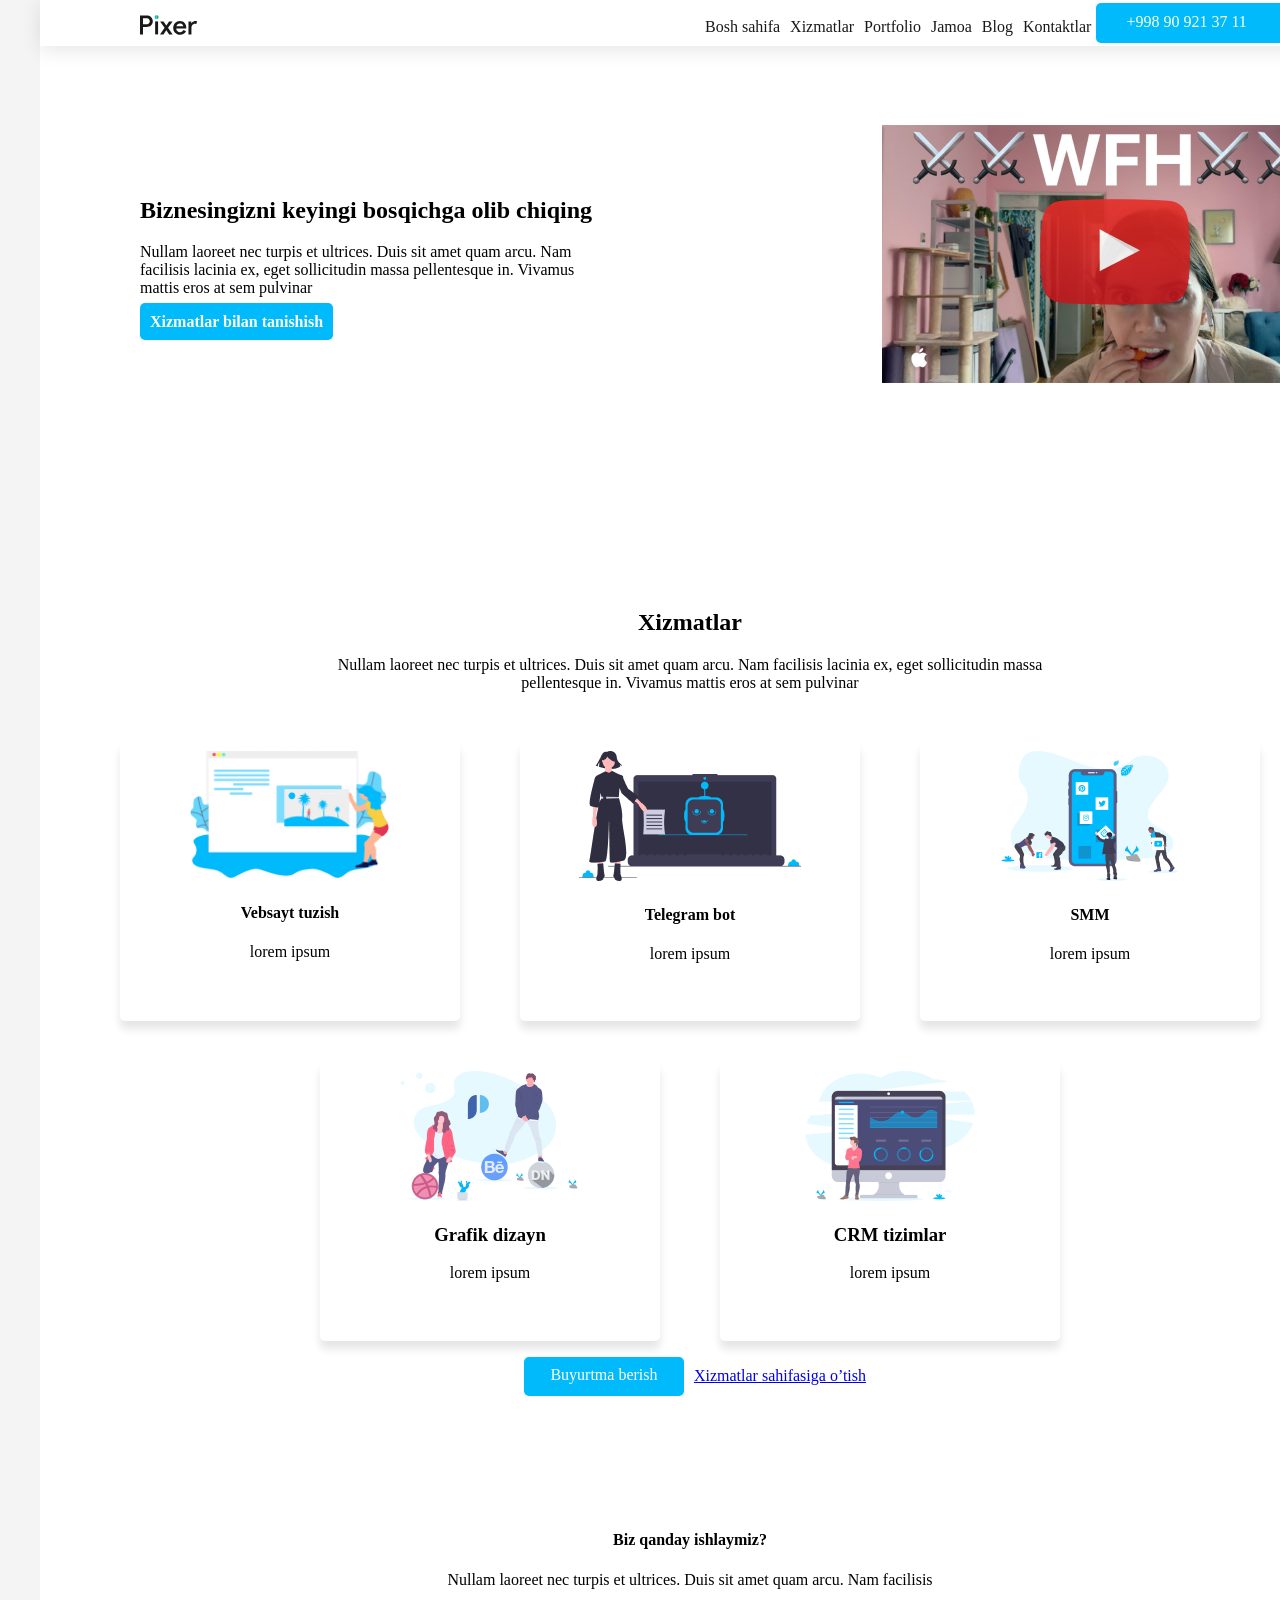
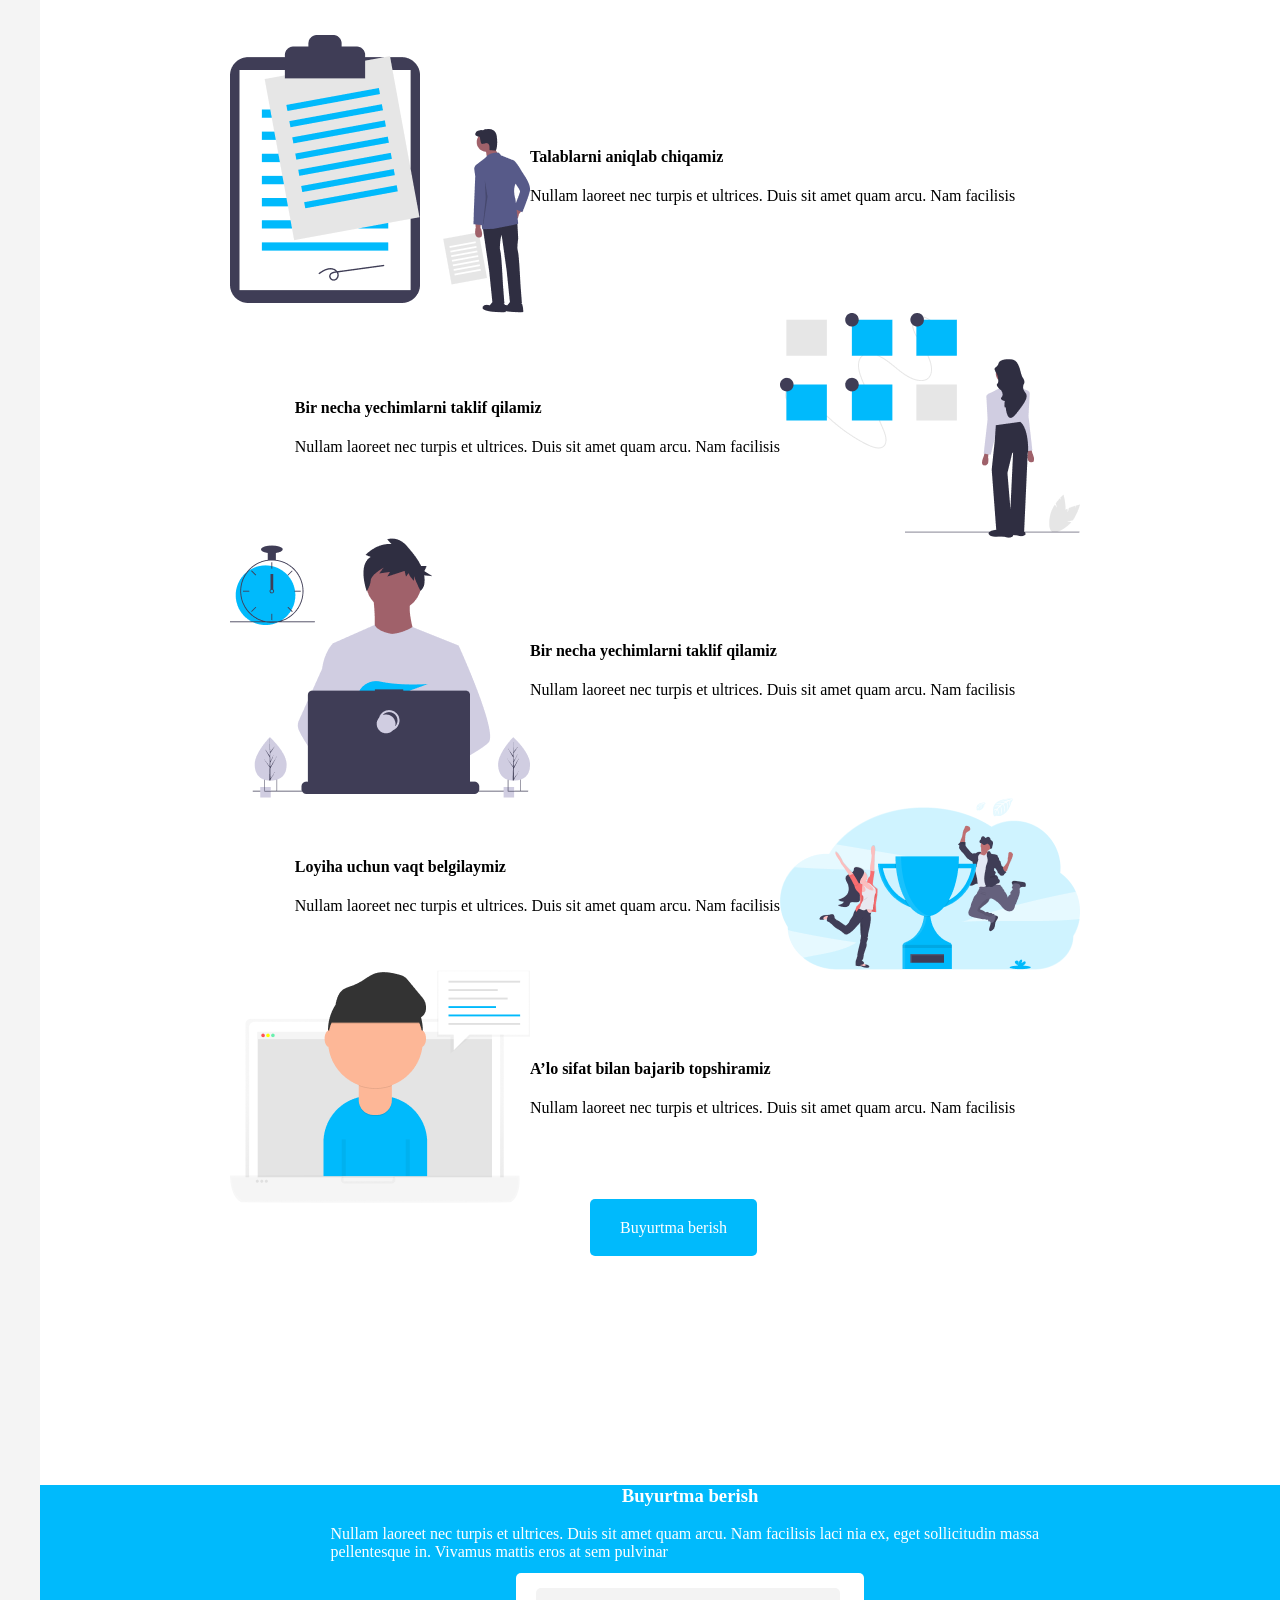
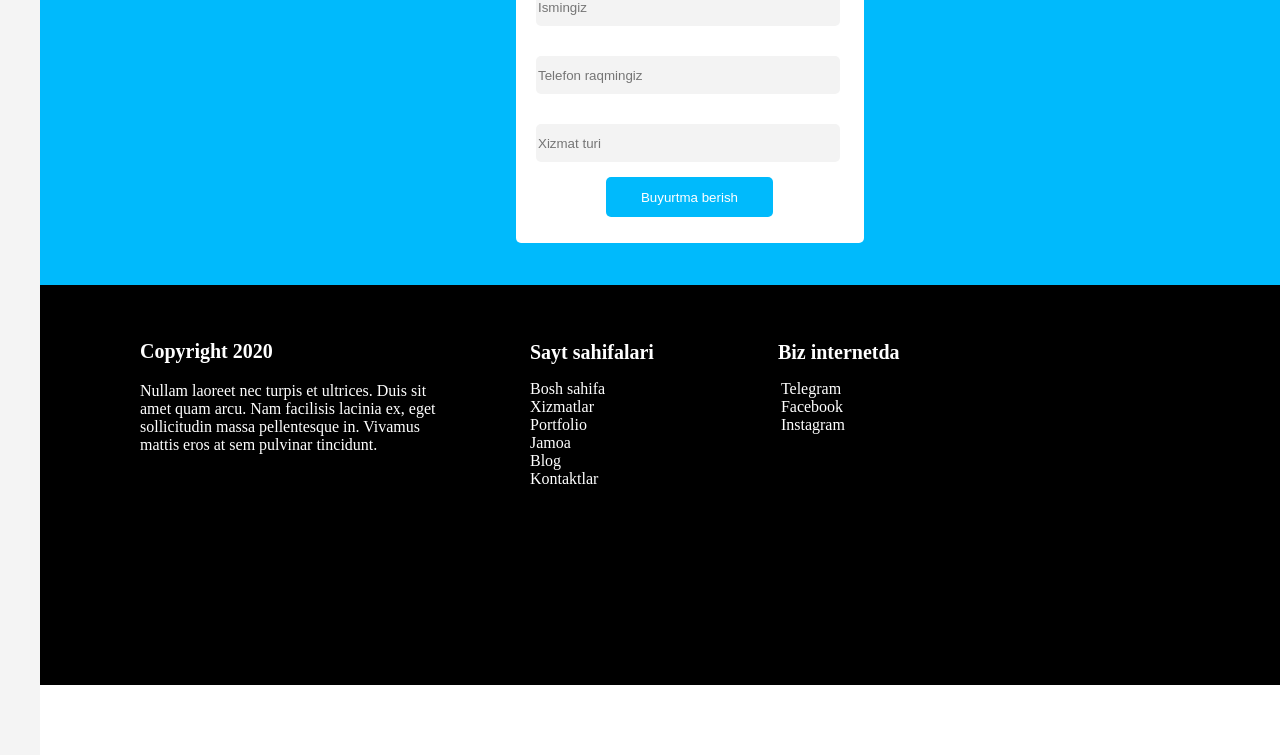
==== commit a10f4429: "all" ====
--- a/index.html
+++ b/index.html
@@ -7,184 +7,187 @@
     <title>Imtihon</title>
     <link rel="stylesheet" href="css/notmalize.css">
     <link rel="stylesheet" href="css/fonts.css">
-    <!-- <link rel="stylesheet" href="css/style.css"> -->
-    <link rel="stylesheet" href="css/style.minify.css">
+    <link rel="stylesheet" href="css/style.css">
+    <!-- <link rel="stylesheet" href="css/style.minify.css"> -->
 </head>
 <body>
-    <div class="container">
-        <div class="sitenav">
-            <img class="logo" src="img/logo.svg" alt="logo">
-            <nav class="nav">
-                <ul class="list">
-                    <ul class="wrapper">  
-                    <li><a class="link no1" href="#">Bosh sahifa</a></li>
-                    <li><a class="link no2" href="xizmatlar.html">Xizmatlar</a>
-                         <ul>
-
-                                <li><a href="#">Vebsayt</a></li>
-                                <li><a href="#">Telegram bot</a></li>
-                                <li><a href="#">SMM</a></li>
-                           <li><a href="#">Grafik dizayn</a></li>
-                           <li><a href="#">CRM tizim</a></li>
-                          </ul>              
-                        </li>  
-                    <li><a class="link" href="#">Portfolio</a></li>
-                    <li><a class="link" href="#">Jamoa</a></li>
-                    <li><a class="link" href="#">Blog</a></li>
-                    <li><a class="link" href="#">Kontaktlar</a></li>
-                 
-
-                </ul>
-                <a class="nav_btn" href="#">+998 90 921 37 11</a>
-            </nav>
-        </div>
+    <section class="container">
         
-        
-        <header class="header">
-            <div class="header_text_wrapper">
+        <div class="contain">
+            <div class="sitenav">
+                <img class="logo" src="img/logo.svg" alt="logo">
+                <nav class="nav">
+                    <ul class="list">
+                        <ul class="wrapper">
+                            <li><a class="link no1" href="#">Bosh sahifa</a></li>
+                            <li><a class="link no2" href="xizmatlar.html">Xizmatlar</a>
+                                <ul>
+                                    
+                                    <li><a href="#">Vebsayt</a></li>
+                                    <li><a href="#">Telegram bot</a></li>
+                                    <li><a href="#">SMM</a></li>
+                                    <li><a href="#">Grafik dizayn</a></li>
+                                    <li><a href="#">CRM tizim</a></li>
+                                </ul>
+                            </li>
+                            <li><a class="link" href="#">Portfolio</a></li>
+                            <li><a class="link" href="#">Jamoa</a></li>
+                            <li><a class="link" href="#">Blog</a></li>
+                            <li><a class="link" href="#">Kontaktlar</a></li>
+                            
+                            
+                        </ul>
+                        <a class="nav_btn" href="#">+998 90 921 37 11</a>
+                    </nav>
+                </div>
                 
-                <h1 class="header_h1">Biznesingizni keyingi bosqichga
-                    olib chiqing</h1>
-                    <p class="header_text">Nullam laoreet nec turpis et ultrices. Duis sit amet quam arcu. Nam facilisis lacinia ex, eget sollicitudin massa pellentesque in. Vivamus mattis eros at sem pulvinar</p>
-                    <a class="header_btn" href="xizmatlar.html">Xizmatlar bilan tanishish</a>
-                </div>
-                <a href="https://www.youtube.com/watch?v=9zRiE1X4mCI"><img  class="youtube" src="img/youtube.png" alt="you tube"></a>
                 
-            </header>
-            <!-- heade finished -->
-            
-            <!-- start main -->
-            <main>
-                <h2 class="main_h2">Xizmatlar</h2>
-                <p class="main_text">Nullam laoreet nec turpis et ultrices. Duis sit amet quam arcu. Nam facilisis lacinia ex, eget sollicitudin massa pellentesque in. Vivamus mattis eros at sem pulvinar</p>
-                <div class="main_box_wrapper">
-                    <div class="main_box">
-                        <a href="xizmatlar.html">
-                            <img src="img/website-illustration.png" alt="web site" width="200">
-                            <h4>Vebsayt tuzish</h4>
-                            <p>lorem ipsum</p>
-                        </a> 
+                <header class="header">
+                    <div class="header_text_wrapper">
                         
-                    </div>
-                    <div class="main_box">
-                        <a href="xizmatlar.html">
-                            <img src="img/bot-illustration.png" alt="bot">
-                            <h4 class="boxca">Telegram bot</h4>
-                            <p>lorem ipsum</p>
-                        </a>
-                    </div>
-                    <div class="main_box">
-                        <a href="xizmatlar.html">
-                            <img src="img/smm-illustration.png" alt="smm">
-                            <h4>SMM</h4>
-                            <p>lorem ipsum</p>
-                        </a>
-                    </div>
-                    <div class="main_box">
-                        <a href="xizmatlar.html">
-                            <img src="img/design-illustration.png" alt="design">
-                            <h3>Grafik dizayn</h3>
-                            <p>lorem ipsum</p>
-                        </a>
-                    </div>
-                    <div class="main_box">
-                        <a href="xizmatlar.html">
-                            <img src="img/crm-illustration.png" alt="crm">
-                            <h3>CRM tizimlar</h3>
-                            <p>lorem ipsum</p>
-                        </a>
-                    </div>
-                </div>
-                <div class="servis">
-                    <a class="servis_link" href="#">Buyurtma berish</a>
-                    <a class="servis_link2" href="xizmatlar.html">Xizmatlar sahifasiga o’tish</a>
-                </div>
-            </main>
-            
-            <!-- main finished -->
-            <!--             
-                start main 2 -->
-                <footer class="servises">
+                        <h1 class="header_h1">Biznesingizni keyingi bosqichga
+                            olib chiqing</h1>
+                            <p class="header_text">Nullam laoreet nec turpis et ultrices. Duis sit amet quam arcu. Nam facilisis lacinia ex, eget sollicitudin massa pellentesque in. Vivamus mattis eros at sem pulvinar</p>
+                            <a class="header_btn" href="xizmatlar.html">Xizmatlar bilan tanishish</a>
+                        </div>
+                        <a href="https://www.youtube.com/watch?v=9zRiE1X4mCI"><img  class="youtube" src="img/youtube.png" alt="you tube"></a>
+                        
+                    </header>
+                    <!-- heade finished -->
                     
-                    <h4 class="servises_h3">Biz qanday ishlaymiz?</h4>
-                    <p class="servises_text">Nullam laoreet nec turpis et ultrices. Duis sit amet quam arcu. Nam facilisis</p>
-                    <ul>
-                        <div class="stek">
-                            <li class="step1"><img src="img/step1.png" alt="step1">
+                    <!-- start main -->
+                    <main>
+                        <h2 class="main_h2">Xizmatlar</h2>
+                        <p class="main_text">Nullam laoreet nec turpis et ultrices. Duis sit amet quam arcu. Nam facilisis lacinia ex, eget sollicitudin massa pellentesque in. Vivamus mattis eros at sem pulvinar</p>
+                        <div class="main_box_wrapper">
+                            <div class="main_box">
+                                <a href="xizmatlar.html">
+                                    <img src="img/website-illustration.png" alt="web site" width="200">
+                                    <h4>Vebsayt tuzish</h4>
+                                    <p>lorem ipsum</p>
+                                </a>
+                                
+                            </div>
+                            <div class="main_box">
+                                <a href="xizmatlar.html">
+                                    <img src="img/bot-illustration.png" alt="bot">
+                                    <h4 class="boxca">Telegram bot</h4>
+                                    <p>lorem ipsum</p>
+                                </a>
+                            </div>
+                            <div class="main_box">
+                                <a href="xizmatlar.html">
+                                    <img src="img/smm-illustration.png" alt="smm">
+                                    <h4>SMM</h4>
+                                    <p>lorem ipsum</p>
+                                </a>
+                            </div>
+                            <div class="main_box">
+                                <a href="xizmatlar.html">
+                                    <img src="img/design-illustration.png" alt="design">
+                                    <h3>Grafik dizayn</h3>
+                                    <p>lorem ipsum</p>
+                                </a>
+                            </div>
+                            <div class="main_box">
+                                <a href="xizmatlar.html">
+                                    <img src="img/crm-illustration.png" alt="crm">
+                                    <h3>CRM tizimlar</h3>
+                                    <p>lorem ipsum</p>
+                                </a>
+                            </div>
+                        </div>
+                        <div class="servis">
+                            <a class="servis_link" href="#">Buyurtma berish</a>
+                            <a class="servis_link2" href="xizmatlar.html">Xizmatlar sahifasiga o’tish</a>
+                        </div>
+                    </main>
+                    
+                    <!-- main finished -->
+                    <!--
+                        start main 2 -->
+                        <footer class="servises">
+                            
+                            <h4 class="servises_h3">Biz qanday ishlaymiz?</h4>
+                            <p class="servises_text">Nullam laoreet nec turpis et ultrices. Duis sit amet quam arcu. Nam facilisis</p>
+                            <ul>
+                                <div class="stek">
+                                    <li class="step1"><img src="img/step1.png" alt="step1">
                                         <li><h4>Talablarni aniqlab chiqamiz</h4><p>Nullam laoreet nec turpis et ultrices. Duis sit amet quam arcu. Nam facilisis </p></li>
-                             </div>   
-                                <div class="stek">      
-                                <li class="step1"><img src="img/step2.png" alt="step2"><li><h4>Bir necha yechimlarni taklif qilamiz</h4><p>Nullam laoreet nec turpis et ultrices. Duis sit amet quam arcu. Nam facilisis</p></li> </li>
-                            </div>  
-                        
-                        <div class="stek">  
-                        <li class="step1"><img src="img/step3.png" alt="step3"><li><h4>Bir necha yechimlarni taklif qilamiz</h4><p>Nullam laoreet nec turpis et ultrices. Duis sit amet quam arcu. Nam facilisis </p></li>
-                    </div>  
-                        <div class="stek">  
-                        <li class="step1"><img src="img/step4.png" alt="step4"><li><h4>Loyiha uchun vaqt belgilaymiz</h4><p>Nullam laoreet nec turpis et ultrices. Duis sit amet quam arcu. Nam facilisis </p></li>
-                    </div>  
-                        <div class="stek">  
-                        <li class="step1"><img src="img/step5.png" alt="step5"><li>
-                            <h4>A’lo sifat bilan bajarib topshiramiz</h4><p>Nullam laoreet nec turpis et ultrices. Duis sit amet quam arcu. Nam facilisis </p></li>
-                        </div>    
-                        </ul>
-                        <a class="step_btn" href="#">Buyurtma berish</a>
-                    </footer>
-                    
-                    
-                    
-                    <section class="footer">
-                        <h3 class="footer_h3">Buyurtma berish</h3>
-                        <p class="footer_text">Nullam laoreet nec turpis et ultrices. Duis sit amet quam arcu. Nam facilisis laci nia ex, eget sollicitudin massa pellentesque in. Vivamus mattis eros at sem pulvinar</p>
-                        <div class="footer_box">
-                            <form class="form" action="https://echo.htmlacademy.com" method="POST">
-                                <input type="text" required id="name"  placeholder="Ismingiz" name="text">
-                                <input type="text" required id="number" placeholder="Telefon raqmingiz" name="text">
-                                <input list="browsers" name="browser" id="browser" required placeholder="Xizmat turi">
-                                <datalist id="browsers">
-                                    <option value="Edge">
-                                        <option value="Firefox">
-                                            <option value="Chrome">
-                                                <option value="Opera">
-                                                    <option value="Safari">
-                                                    </datalist>
-                                                    <button class="form_btn" type="submit">Buyurtma berish</button>
-                                                </form>   
-                                            </div>
-                                        </section>
-                                        <!-- footer finished -->
-                                        
-                                        <!-- start footermenu -->
-                                        
-                                        <footer class="footermenu">
-                                            <div class="footer_container">
-                                                <div class="footer-main">
-                                                     <div class="footer-block hover">                                          
-                                                         <h4>Copyright 2020</h4>
-                                                        <p>Nullam laoreet nec turpis et ultrices. Duis sit amet quam arcu. Nam facilisis lacinia ex, eget sollicitudin massa pellentesque in. Vivamus mattis eros at sem pulvinar tincidunt.</p>
-                                                    </div>
-                                                    <div class="footer-block-2">
-                                                        <h4>Sayt sahifalari</h4>
-                                                        <ul class="footer-list hover">
-                                                            <li><a href="#">Bosh sahifa</a></li>
-                                                            <li><a href="#">Xizmatlar</a></li>
-                                                            <li><a href="#">Portfolio</a></li>
-                                                            <li><a href="#">Jamoa</a></li>
-                                                            <li><a href="#">Blog</a></li>
-                                                            <li><a href="#">Kontaktlar</a></li>
-                                                        </ul>
-                                                    </div>
-                                                    <div class="footer-block-3">
-                                                        <h4>Biz internetda</h4>
-                                                        <ul class="footer-block-3_list hover">
-                                                            <li><a href="https://tgram.u/">Telegram</a></li>
-                                                            <li><a href="https://www.Facebook.com/">Facebook</a></li>
-                                                            <li><a href="https://www.instagram.com/">Instagram</a></li>
-                                                        </ul>
-                                                    </div>
-                                                 </div>                    
-                                                </div>                        
-                                         </footer>
-                                   </div>   
-                                 </body>
-                             </html>+                                    </div>
+                                    <div class="stek">
+                                        <li class="step1"><img src="img/step2.png" alt="step2"><li><h4>Bir necha yechimlarni taklif qilamiz</h4><p>Nullam laoreet nec turpis et ultrices. Duis sit amet quam arcu. Nam facilisis</p></li> </li>
+                                    </div>
+                                    
+                                    <div class="stek">
+                                        <li class="step1"><img src="img/step3.png" alt="step3"><li><h4>Bir necha yechimlarni taklif qilamiz</h4><p>Nullam laoreet nec turpis et ultrices. Duis sit amet quam arcu. Nam facilisis </p></li>
+                                    </div>
+                                    <div class="stek">
+                                        <li class="step1"><img src="img/step4.png" alt="step4"><li><h4>Loyiha uchun vaqt belgilaymiz</h4><p>Nullam laoreet nec turpis et ultrices. Duis sit amet quam arcu. Nam facilisis </p></li>
+                                    </div>
+                                    <div class="stek">
+                                        <li class="step1"><img src="img/step5.png" alt="step5"><li>
+                                            <h4>A’lo sifat bilan bajarib topshiramiz</h4><p>Nullam laoreet nec turpis et ultrices. Duis sit amet quam arcu. Nam facilisis </p></li>
+                                        </div>
+                                    </ul>
+                                    <a class="step_btn" href="#">Buyurtma berish</a>
+                                </footer>
+                                
+                                
+                                
+                                <section class="footer">
+                                    <h3 class="footer_h3">Buyurtma berish</h3>
+                                    <p class="footer_text">Nullam laoreet nec turpis et ultrices. Duis sit amet quam arcu. Nam facilisis laci nia ex, eget sollicitudin massa pellentesque in. Vivamus mattis eros at sem pulvinar</p>
+                                    <div class="footer_box">
+                                        <form class="form" action="https://echo.htmlacademy.com" method="POST">
+                                            <input type="text" required id="name"  placeholder="Ismingiz" name="text">
+                                            <input type="text" required id="number" placeholder="Telefon raqmingiz" name="text">
+                                            <input list="browsers" name="browser" id="browser" required placeholder="Xizmat turi">
+                                            <datalist id="browsers">
+                                                <option value="Edge">
+                                                    <option value="Firefox">
+                                                        <option value="Chrome">
+                                                            <option value="Opera">
+                                                                <option value="Safari">
+                                                                </datalist>
+                                                                <button class="form_btn" type="submit">Buyurtma berish</button>
+                                                            </form>
+                                                        </div>
+                                                    </section>
+                                                    <!-- footer finished -->
+                                                    
+                                                    <!-- start footermenu -->
+                                                    
+                                                    <footer class="footermenu">
+                                                        <div class="footer_container">
+                                                            <div class="footer-main">
+                                                                <div class="footer-block hover">
+                                                                    <h4>Copyright 2020</h4>
+                                                                    <p>Nullam laoreet nec turpis et ultrices. Duis sit amet quam arcu. Nam facilisis lacinia ex, eget sollicitudin massa pellentesque in. Vivamus mattis eros at sem pulvinar tincidunt.</p>
+                                                                </div>
+                                                                <div class="footer-block-2">
+                                                                    <h4>Sayt sahifalari</h4>
+                                                                    <ul class="footer-list hover">
+                                                                        <li><a href="#">Bosh sahifa</a></li>
+                                                                        <li><a href="#">Xizmatlar</a></li>
+                                                                        <li><a href="#">Portfolio</a></li>
+                                                                        <li><a href="#">Jamoa</a></li>
+                                                                        <li><a href="#">Blog</a></li>
+                                                                        <li><a href="#">Kontaktlar</a></li>
+                                                                    </ul>
+                                                                </div>
+                                                                <div class="footer-block-3">
+                                                                    <h4>Biz internetda</h4>
+                                                                    <ul class="footer-block-3_list hover">
+                                                                        <li><a href="https://tgram.u/">Telegram</a></li>
+                                                                        <li><a href="https://www.Facebook.com/">Facebook</a></li>
+                                                                        <li><a href="https://www.instagram.com/">Instagram</a></li>
+                                                                    </ul>
+                                                                </div>
+                                                            </div>
+                                                        </div>
+                                                    </footer>
+                                                </div>
+                                            </section>
+                                        </body>
+                                        </html>
--- a/css/style.css
+++ b/css/style.css
@@ -7,6 +7,10 @@
     
 }
 .container{
+    width: 1200px;
+    margin: 0 auto;
+}
+.contain{
     position: relative;
     width: 1300px;
     height: 3910px;
@@ -19,12 +23,11 @@
     align-items:center;
     height: 46px;
     width: 1300px;
-    left: 0px;
-    top: 0px;
+    top: 0;
     background-color:#fff;
     position: fixed;
     box-shadow: 0px 4px 20px 0px #0000001A;
-
+    margin: 0 auto;
     
 }
 .logo{
@@ -171,11 +174,11 @@
     margin-left:430px;
 }
 .header_text_wrapper{
-    height: 224px;
     width: 470px;
     margin-left: 100px;
 }
 .header_btn{
+    height: 224px;
     height: 40px;
     width: 232px;
     background-color: #00BAFC;
@@ -207,6 +210,8 @@
 .main_h2{
     padding-top: 70px;
     text-align: center;
+    font-weight: 700;
+    font-style: 100px;
     
 }
 .main_text{
@@ -304,14 +309,20 @@
     background-image: url(../img/step1.png);
     background-repeat: no-repeat;
     background-size: contain;
+    padding-left: 50px;
 }
 .step1{
     display: flex;
     justify-content: space-between;
 }
+
 .stek{
     display: flex;
     align-items: center;
+    width: 1300px;
+    margin: 0 auto;
+    margin-left: 150px;
+    
 }
 .stek:nth-child(even){
     flex-direction: row-reverse
